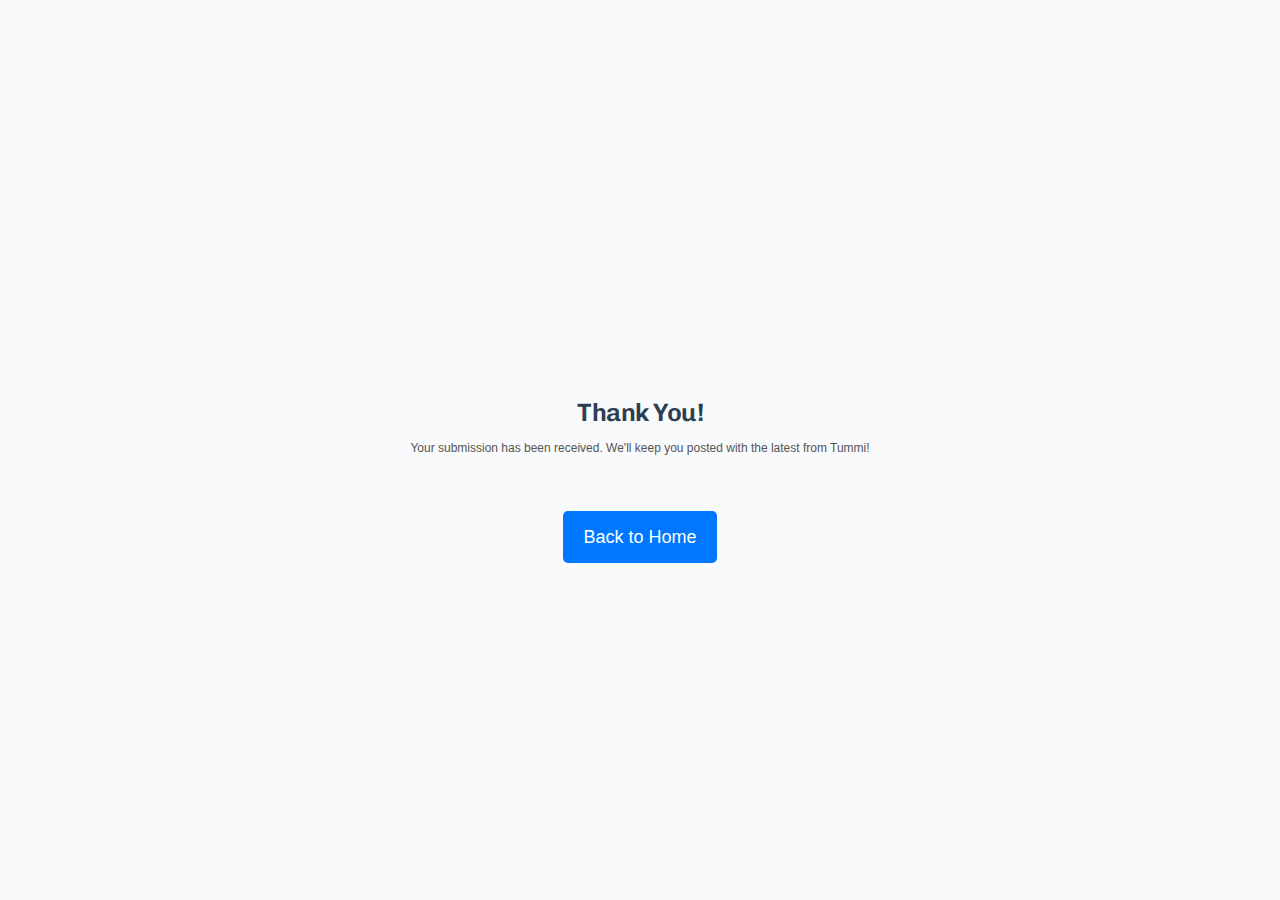
==== thank-you.html @ 7ccf040b "form update" ====
<!DOCTYPE html>
<html lang="en">
<head>
    <meta charset="UTF-8">
    <title>Thank You – Tummi</title>
    <meta name="viewport" content="width=device-width, initial-scale=1.0">
    <link rel="stylesheet" href="css/base.css">
    <link rel="stylesheet" href="css/main.css">
    <style>
        body {
            display: flex;
            justify-content: center;
            align-items: center;
            height: 100vh;
            background-color: #f9fafb;
            font-family: sans-serif;
            text-align: center;
            padding: 20px;
        }
        .thank-you {
            max-width: 500px;
        }
        .thank-you h1 {
            font-size: 2.5rem;
            margin-bottom: 1rem;
            color: #2c3e50;
        }
        .thank-you p {
            font-size: 1.2rem;
            color: #555;
        }
        .thank-you a {
            display: inline-block;
            margin-top: 20px;
            text-decoration: none;
            color: #fff;
            background-color: #0077ff;
            padding: 10px 20px;
            border-radius: 5px;
        }
    </style>
</head>
<body>
    <div class="thank-you">
        <h1>Thank You!</h1>
        <p>Your submission has been received. We'll keep you posted with the latest from Tummi!</p>
        <a href="index.html">Back to Home</a>
    </div>
</body>
</html>
---- css/base.css ----
/* =================================================================== 
 *
 *  Kairos v1.0 Base Stylesheet
 *  11-06-2018
 *  ------------------------------------------------------------------
 *
 *  TOC:
 *  # imports 
 *  # normalize
 *  # basic/base setup styles 
 *    ## Media
 *    ## Typography resets 
 *    ## links 
 *    ## inputs
 *  # grid
 *    ## medium size devices  
 *    ## tablets   
 *    ## mobile devices
 *    ## small mobile devices
 *  # block grids
 *    ## medium size devices
 *    ## tablets
 *    ## mobile devices
 *  # MISC
 *
 * =================================================================== */



/* ===================================================================
 * # imports 
 *
 * ------------------------------------------------------------------- */
@import url("https://fonts.googleapis.com/css?family=Nunito+Sans:300,400,500,600,700|Chivo:300,400,700,700i,900");
@import url("font-awesome/css/fontawesome-all.css");
@import url("micons/micons.css");



/* ===================================================================
 * # normalize
 * normalize.css v5.0.0 | MIT License |
 * github.com/necolas/normalize.css
 *
 * ------------------------------------------------------------------- */
html {
  font-family: sans-serif;
  line-height: 1.15;
  -ms-text-size-adjust: 100%;
  -webkit-text-size-adjust: 100%;
}

body {
  margin: 0;
}

article,
aside,
footer,
header,
nav,
section {
  display: block;
}

h1 {
  font-size: 2em;
  margin: 0.67em 0;
}

figcaption,
figure,
main {
  display: block;
}

figure {
  margin: 1em 40px;
}

hr {
  box-sizing: content-box;
  height: 0;
  overflow: visible;
}

pre {
  font-family: monospace, monospace;
  font-size: 1em;
}

a {
  background-color: transparent;
  -webkit-text-decoration-skip: objects;
}

a:active,
a:hover {
  outline-width: 0;
}

abbr[title] {
  border-bottom: none;
  text-decoration: underline;
  text-decoration: underline dotted;
}

b,
strong {
  font-weight: inherit;
}

b,
strong {
  font-weight: bolder;
}

code,
kbd,
samp {
  font-family: monospace, monospace;
  font-size: 1em;
}

dfn {
  font-style: italic;
}

mark {
  background-color: #ff0;
  color: #000;
}

small {
  font-size: 80%;
}

sub,
sup {
  font-size: 75%;
  line-height: 0;
  position: relative;
  vertical-align: baseline;
}

sub {
  bottom: -0.25em;
}

sup {
  top: -0.5em;
}

audio,
video {
  display: inline-block;
}

audio:not([controls]) {
  display: none;
  height: 0;
}

img {
  border-style: none;
}

svg:not(:root) {
  overflow: hidden;
}

button,
input,
optgroup,
select,
textarea {
  font-family: sans-serif;
  font-size: 100%;
  line-height: 1.15;
  margin: 0;
}

button,
input {
  overflow: visible;
}

button,
select {
  text-transform: none;
}

button,
html [type="button"],
[type="reset"],
[type="submit"] {
  -webkit-appearance: button;
}

button::-moz-focus-inner,
[type="button"]::-moz-focus-inner,
[type="reset"]::-moz-focus-inner,
[type="submit"]::-moz-focus-inner {
  border-style: none;
  padding: 0;
}

button:-moz-focusring,
[type="button"]:-moz-focusring,
[type="reset"]:-moz-focusring,
[type="submit"]:-moz-focusring {
  outline: 1px dotted ButtonText;
}

fieldset {
  border: 1px solid #c0c0c0;
  margin: 0 2px;
  padding: 0.35em 0.625em 0.75em;
}

legend {
  box-sizing: border-box;
  color: inherit;
  display: table;
  max-width: 100%;
  padding: 0;
  white-space: normal;
}

progress {
  display: inline-block;
  vertical-align: baseline;
}

textarea {
  overflow: auto;
}

[type="checkbox"],
[type="radio"] {
  box-sizing: border-box;
  padding: 0;
}

[type="number"]::-webkit-inner-spin-button,
[type="number"]::-webkit-outer-spin-button {
  height: auto;
}

[type="search"] {
  -webkit-appearance: textfield;
  outline-offset: -2px;
}

[type="search"]::-webkit-search-cancel-button,
[type="search"]::-webkit-search-decoration {
  -webkit-appearance: none;
}

::-webkit-file-upload-button {
  -webkit-appearance: button;
  font: inherit;
}

details,
menu {
  display: block;
}

summary {
  display: list-item;
}

canvas {
  display: inline-block;
}

template {
  display: none;
}

[hidden] {
  display: none;
}



/* ===================================================================
 * # basic/base setup styles
 *
 * ------------------------------------------------------------------- */
html {
  font-size: 62.5%;
  box-sizing: border-box;
}

*,
*::before,
*::after {
  box-sizing: inherit;
}

body {
  font-weight: normal;
  line-height: 1;
  word-wrap: break-word;
  text-rendering: optimizeLegibility;
  -webkit-overflow-scrolling: touch;
  -webkit-text-size-adjust: none;
}

body,
input,
button {
  -moz-osx-font-smoothing: grayscale;
  -webkit-font-smoothing: antialiased;
}


/* ------------------------------------------------------------------- 
 * ## Media
 * ------------------------------------------------------------------- */
img,
video {
  max-width: 100%;
  height: auto;
}


/* ------------------------------------------------------------------- 
 * ## Typography resets 
 * ------------------------------------------------------------------- */
div, dl, dt, dd, ul, ol, li, h1, h2, h3, h4, h5, h6, pre, form, p, blockquote, th, td {
  margin: 0;
  padding: 0;
}

h1, h2, h3, h4, h5, h6 {
  -webkit-font-smoothing: auto;
  -webkit-font-smoothing: antialiased;
  -webkit-font-variant-ligatures: common-ligatures;
  -moz-font-variant-ligatures: common-ligatures;
  font-variant-ligatures: common-ligatures;
  text-rendering: optimizeLegibility;
}

em,
i {
  font-style: italic;
  line-height: inherit;
}

strong,
b {
  font-weight: bold;
  line-height: inherit;
}

small {
  font-size: 60%;
  line-height: inherit;
}

ol,
ul {
  list-style: none;
}

li {
  display: block;
}


/* ------------------------------------------------------------------- 
 * ## links
 * ------------------------------------------------------------------- */
a {
  text-decoration: none;
  line-height: inherit;
}

a img {
  border: none;
}


/* ------------------------------------------------------------------- 
 * ## inputs
 * ------------------------------------------------------------------- */
fieldset {
  margin: 0;
  padding: 0;
}

input[type="email"],
input[type="number"],
input[type="search"],
input[type="text"],
input[type="tel"],
input[type="url"],
input[type="password"],
textarea {
  -webkit-appearance: none;
  -moz-appearance: none;
  -ms-appearance: none;
  -o-appearance: none;
  appearance: none;
}



/* ===================================================================
 * # grid
 *
 * ------------------------------------------------------------------- */
.row {
  width: 89%;
  max-width: 1200px;
  margin: 0 auto;
}

.row:after {
  content: "";
  display: table;
  clear: both;
}

.row .row {
  width: auto;
  max-width: none;
  margin-left: -20px;
  margin-right: -20px;
}

/* column blocks
 * -------------------------------------- */
[class*="col-"] {
  float: left;
  padding: 0 20px;
}

[class*="col-"] + [class*="col-"].end {
  float: right;
}

.collapse > [class*="col-"],
[class*="col-"].collapse {
  padding: 0;
}

/* column width classes 
 * -------------------------------------- */
.col-one {
  width: 8.33333%;
}

.col-two,
.col-1-6 {
  width: 16.66667%;
}

.col-three,
.col-1-4 {
  width: 25%;
}

.col-four,
.col-1-3 {
  width: 33.33333%;
}

.col-five {
  width: 41.66667%;
}

.col-six,
.col-1-2 {
  width: 50%;
}

.col-seven {
  width: 58.33333%;
}

.col-eight,
.col-2-3 {
  width: 66.66667%;
}

.col-nine,
.col-3-4 {
  width: 75%;
}

.col-ten,
.col-5-6 {
  width: 83.33333%;
}

.col-eleven {
  width: 91.66667%;
}

.col-twelve,
.col-full {
  width: 100%;
}


/* ------------------------------------------------------------------- 
 * ## medium size devices
 * ------------------------------------------------------------------- */
@media only screen and (max-width:1200px) {
  .row .row {
    margin-left: -16px;
    margin-right: -16px;
  }

  [class*="col-"] {
    padding: 0 16px;
  }

  .md-one {
    width: 8.33333%;
  }

  .md-two,
  .md-1-6 {
    width: 16.66667%;
  }

  .md-three,
  .md-1-4 {
    width: 25%;
  }

  .md-four,
  .md-1-3 {
    width: 33.33333%;
  }

  .md-five {
    width: 41.66667%;
  }

  .md-six,
  .md-1-2 {
    width: 50%;
  }

  .md-seven {
    width: 58.33333%;
  }

  .md-eight,
  .md-2-3 {
    width: 66.66667%;
  }

  .md-nine,
  .md-3-4 {
    width: 75%;
  }

  .md-ten,
  .md-5-6 {
    width: 83.33333%;
  }

  .md-eleven {
    width: 91.66667%;
  }

  .md-twelve,
  .md-full {
    width: 100%;
  }

}


/* ------------------------------------------------------------------- 
 * ## tablets
 * ------------------------------------------------------------------- */
@media only screen and (max-width:800px) {
  .row {
    width: 90%;
  }

  .tab-1-4 {
    width: 25%;
  }

  .tab-1-3 {
    width: 33.33333%;
  }

  .tab-1-2 {
    width: 50%;
  }

  .tab-2-3 {
    width: 66.66667%;
  }

  .tab-3-4 {
    width: 75%;
  }

  .tab-full {
    width: 100%;
  }

  .hide-on-tablet {
    display: none;
  }

}


/* ------------------------------------------------------------------- 
 * ## mobile devices
 * ------------------------------------------------------------------- */
@media only screen and (max-width:600px) {
  .row {
    width: auto;
    padding-left: 25px;
    padding-right: 25px;
  }

  .row .row {
    margin-left: -10px;
    margin-right: -10px;
    padding-left: 0;
    padding-right: 0;
  }

  [class*="col-"] {
    padding: 0 10px;
  }

  .mob-1-4 {
    width: 25%;
  }

  .mob-1-3 {
    width: 33.33333%;
  }

  .mob-1-2 {
    width: 50%;
  }

  .mob-2-3 {
    width: 66.66667%;
  }

  .mob-3-4 {
    width: 75%;
  }

  .mob-full {
    width: 100%;
  }

  .hide-on-mobile {
    display: none;
  }

}


/* ------------------------------------------------------------------- 
 * ## small mobile devices
 * ------------------------------------------------------------------- */

/* stack columns on small mobile devices
 * ------------------------------------------------------------------- */
@media only screen and (max-width:400px) {
  .row .row {
    margin-left: 0;
    margin-right: 0;
  }

  [class*="col-"]:not(.col-block) {
    width: 100% !important;
    float: none !important;
    clear: both !important;
    margin-left: 0;
    margin-right: 0;
    padding: 0;
  }

  [class*="col-"] + [class*="col-"].end {
    float: none;
  }

  .stack .col-block {
    width: 100% !important;
    float: none !important;
    clear: both !important;
    margin-left: 0;
    margin-right: 0;
    padding: 0;
  }

}



/* ===================================================================
 * # block grids
 * ------------------------------------------------------------------- */

/* Equally-sized columns define at row level
 * ------------------------------------------------------------------- */
[class*="block-"]:after {
  content: "";
  display: table;
  clear: both;
}

.block-1-6 .col-block {
  width: 16.66667%;
}

.block-1-5 .col-block {
  width: 20%;
}

.block-1-4 .col-block {
  width: 25%;
}

.block-1-3 .col-block {
  width: 33.33333%;
}

.block-1-2 .col-block {
  width: 50%;
}

/**
 * Clearing for block grid columns. Allow columns with 
 * different heights to align properly.
 */
.block-1-6 .col-block:nth-child(6n+1),
.block-1-5 .col-block:nth-child(5n+1),
.block-1-4 .col-block:nth-child(4n+1),
.block-1-3 .col-block:nth-child(3n+1),
.block-1-2 .col-block:nth-child(2n+1) {
  clear: both;
}


/* ------------------------------------------------------------------- 
 * ## medium size devices
 * ------------------------------------------------------------------- */
@media only screen and (max-width:1200px) {
  .block-m-1-6 .col-block {
    width: 16.66667%;
  }

  .block-m-1-5 .col-block {
    width: 20%;
  }

  .block-m-1-4 .col-block {
    width: 25%;
  }

  .block-m-1-3 .col-block {
    width: 33.33333%;
  }

  .block-m-1-2 .col-block {
    width: 50%;
  }

  .block-m-full .col-block {
    width: 100%;
    clear: both;
  }

  [class*="block-m-"] .col-block:nth-child(n) {
    clear: none;
  }

  .block-m-1-6 .col-block:nth-child(6n+1),
  .block-m-1-5 .col-block:nth-child(5n+1),
  .block-m-1-4 .col-block:nth-child(4n+1),
  .block-m-1-3 .col-block:nth-child(3n+1),
  .block-m-1-2 .col-block:nth-child(2n+1) {
    clear: both;
  }

}


/* ------------------------------------------------------------------- 
 * ## tablets
 * ------------------------------------------------------------------- */
@media only screen and (max-width:800px) {
  .block-tab-1-6 .col-block {
    width: 16.66667%;
  }

  .block-tab-1-5 .col-block {
    width: 20%;
  }

  .block-tab-1-4 .col-block {
    width: 25%;
  }

  .block-tab-1-3 .col-block {
    width: 33.33333%;
  }

  .block-tab-1-2 .col-block {
    width: 50%;
  }

  .block-tab-full .col-block {
    width: 100%;
    clear: both;
  }

  [class*="block-tab-"] .col-block:nth-child(n) {
    clear: none;
  }

  .block-tab-1-6 .col-block:nth-child(6n+1),
  .block-tab-1-5 .col-block:nth-child(5n+1),
  .block-tab-1-4 .col-block:nth-child(4n+1),
  .block-tab-1-3 .col-block:nth-child(3n+1),
  .block-tab-1-2 .col-block:nth-child(2n+1) {
    clear: both;
  }

}


/* ------------------------------------------------------------------- 
 * ## mobile devices
 * ------------------------------------------------------------------- */
@media only screen and (max-width:600px) {
  .block-mob-1-6 .col-block {
    width: 16.66667%;
  }

  .block-mob-1-5 .col-block {
    width: 20%;
  }

  .block-mob-1-4 .col-block {
    width: 25%;
  }

  .block-mob-1-3 .col-block {
    width: 33.33333%;
  }

  .block-mob-1-2 .col-block {
    width: 50%;
  }

  .block-mob-full .col-block {
    width: 100%;
    clear: both;
  }

  [class*="block-mob-"] .col-block:nth-child(n) {
    clear: none;
  }

  .block-mob-1-6 .col-block:nth-child(6n+1),
  .block-mob-1-5 .col-block:nth-child(5n+1),
  .block-mob-1-4 .col-block:nth-child(4n+1),
  .block-mob-1-3 .col-block:nth-child(3n+1),
  .block-mob-1-2 .col-block:nth-child(2n+1) {
    clear: both;
  }

}



/* ===================================================================
 * # MISC
 *
 * ------------------------------------------------------------------- */
.group:after {
  content: "";
  display: table;
  clear: both;
}

/* Misc Helper Styles
 * -------------------------------------- */
.is-hidden {
  display: none;
}

.is-invisible {
  visibility: hidden;
}

.antialiased {
  -webkit-font-smoothing: antialiased;
  -moz-osx-font-smoothing: grayscale;
}

.overflow-hidden {
  overflow: hidden;
}

.remove-bottom {
  margin-bottom: 0;
}

.half-bottom {
  margin-bottom: 1.6rem !important;
}

.add-bottom {
  margin-bottom: 3.2rem !important;
}

.no-border {
  border: none;
}

.full-width {
  width: 100%;
}

.text-center {
  text-align: center;
}

.text-left {
  text-align: left;
}

.text-right {
  text-align: right;
}

.pull-left {
  float: left;
}

.pull-right {
  float: right;
}

.align-center {
  margin-left: auto;
  margin-right: auto;
  text-align: center;
}

/*# sourceMappingURL=base.css.map */
---- css/main.css ----
@charset "UTF-8";

/* =================================================================== 
 *
 *  Kairos v1.0 Main Stylesheet
 *  11-06-2018
 *  ------------------------------------------------------------------
 *
 *  TOC:
 *  # base style overrides
 *    ## links
 *  # typography & general theme styles
 *    ## Lists
 *    ## responsive video container
 *    ## floated image
 *    ## tables
 *    ## Spacing
 *    ## pace.js styles - minimal
 *  # preloader 
 *  # forms 
 *    ## Style Placeholder Text
 *    ## Change Autocomplete styles in Chrome
 *  # buttons
 *  # additional components
 *    ## alert box 
 *    ## additional typo styles
 *    ## skillbars 
 *  # reusable and common theme styles
 *    ## display headings
 *    ## section header
 *    ## slick slider
 *  # header styles
 *    ## header logo
 *    ## navigation 
 *    ## menu trigger
 *  # home
 *    ## home content
 *    ## home button section
 *    ## home social
 *    ## home scroll
 *    ## home animations
 *  # about
 *    ## about-desc slider
 *  # s-about-how
 *    ## video button
 *    ## stats
 *    ## process
 *  # features
 *    ## features list
 *  # testimonials
 *  # pricing
 *    ## pricing plan blocks
 *  # download
 *  # footer
 *    ## subscribe form
 *    ## footer social
 *    ## footer site links
 *    ## copyright
 *    ## go to top
 *
 * =================================================================== */



/* ===================================================================
 * # base style overrides
 *
 * ------------------------------------------------------------------- */
html {
  font-size: 10px;
}

@media only screen and (max-width:400px) {
  html {
    font-size: 9.444444444444444px;
  }

}

html,
body {
  height: 100%;
}

body {
  background: #121619;
  font-family: "Nunito Sans", sans-serif;
  font-size: 1.8rem;
  font-style: normal;
  font-weight: normal;
  line-height: 1.778;
  color: #545454;
  margin: 0;
  padding: 0;
}


/* ------------------------------------------------------------------- 
 * ## links
 * ------------------------------------------------------------------- */
a {
  color: #3475ED;
  -webkit-transition: all 0.3s ease-in-out;
  transition: all 0.3s ease-in-out;
}

a:hover,
a:focus,
a:active {
  color: #000000;
}

a:hover,
a:active {
  outline: 0;
}



/* ===================================================================
 * # typography & general theme styles
 * 
 * ------------------------------------------------------------------- */
h1, h2, h3, h4, h5, h6, .h1, .h2, .h3, .h4, .h5, .h6 {
  font-family: "Chivo", sans-serif;
  font-weight: 600;
  color: #000000;
  text-rendering: optimizeLegibility;
}

h1, .h1, h2, .h2, h3, .h3, h4, .h4 {
  margin-top: 6rem;
  margin-bottom: 1.6rem;
}

@media only screen and (max-width:600px) {
  h1, .h1, h2, .h2, h3, .h3, h4, .h4 {
    margin-top: 5.6rem;
  }
}

h5, .h5, h6, .h6 {
  margin-top: 4.8rem;
  margin-bottom: 1.2rem;
}

@media only screen and (max-width:600px) {
  h5, .h5, h6, .h6 {
    margin-top: 4rem;
    margin-bottom: 0.8rem;
  }
}

h1, .h1 {
  font-size: 3.6rem;
  line-height: 1.222;
  letter-spacing: -.05rem;
}

@media only screen and (max-width:600px) {
  h1, .h1 {
    font-size: 3.3rem;
    letter-spacing: -.07rem;
  }
}

h2, .h2 {
  font-size: 3rem;
  line-height: 1.2;
}

h3, .h3 {
  font-size: 2.4rem;
  line-height: 1.333;
}

h4, .h4 {
  font-size: 2.1rem;
  line-height: 1.333;
}

h5, .h5 {
  font-size: 1.8rem;
  line-height: 1.333;
}

h6, .h6 {
  font-size: 1.6rem;
  line-height: 1.25;
  text-transform: uppercase;
  letter-spacing: .16rem;
}

p img {
  margin: 0;
}

p.lead {
  font-family: "Nunito Sans", sans-serif;
  font-weight: 300;
  font-size: 2.8rem;
  line-height: 1.571;
  margin-bottom: 3.6rem;
  color: #898989;
}

@media only screen and (max-width:1200px) {
  p.lead {
    font-size: 2.6rem;
  }

}

@media only screen and (max-width:800px) {
  p.lead {
    font-size: 2.4rem;
  }

}

em,
i,
strong,
b {
  font-size: inherit;
  line-height: inherit;
}

em,
i {
  font-family: "Nunito Sans", sans-serif;
  font-style: italic;
}

strong,
b {
  font-family: "Nunito Sans", sans-serif;
  font-weight: 700;
}

small {
  font-size: 1.2rem;
  line-height: inherit;
}

blockquote {
  margin: 3.2rem 0;
  padding-left: 4.8rem;
  position: relative;
}

blockquote:before {
  content: "\201C";
  font-size: 10rem;
  line-height: 0px;
  margin: 0;
  color: #c2c2c2;
  color: #3475ED;
  font-family: Arial, Sans-serif;
  position: absolute;
  top: 4.4rem;
  left: -6px;
}

blockquote p {
  font-family: "Nunito Sans", sans-serif;
  font-weight: 400;
  padding: 0;
  font-size: 2.6rem;
  line-height: 1.692;
  color: #000000;
}

blockquote cite {
  display: block;
  font-family: "Nunito Sans", sans-serif;
  font-style: normal;
  font-size: 1.6rem;
  line-height: 1.25;
}

blockquote cite:before {
  content: "\2014 \0020";
}

blockquote cite,
blockquote cite a,
blockquote cite a:visited {
  color: #898989;
  border: none;
}

abbr {
  font-family: "Nunito Sans", sans-serif;
  font-weight: 700;
  font-variant: small-caps;
  text-transform: lowercase;
  letter-spacing: .05rem;
  color: #898989;
}

var,
kbd,
samp,
code,
pre {
  font-family: Consolas, "Andale Mono", Courier, "Courier New", monospace;
}

pre {
  padding: 2.4rem 3.2rem 3.2rem;
  background: #eaeaea;
  overflow-x: auto;
}

code {
  font-size: 1.4rem;
  margin: 0 .2rem;
  padding: .3rem .7rem;
  white-space: nowrap;
  background: #eaeaea;
  border: 1px solid #d6d6d6;
  color: #000000;
  border-radius: 4px;
}

pre > code {
  display: block;
  white-space: pre;
  line-height: 2;
  padding: 0;
  margin: 0;
}

pre.prettyprint > code {
  border: none;
}

del {
  text-decoration: line-through;
}

abbr[title],
dfn[title] {
  border-bottom: 1px dotted;
  cursor: help;
  text-decoration: none;
}

mark {
  background: #00f0bc;
  color: #000000;
}

hr {
  border: solid #eaeaea;
  border-width: 1px 0 0;
  clear: both;
  margin: 2.4rem 0 1.6rem;
  height: 0;
}


/* ------------------------------------------------------------------- 
 * ## Lists
 * ------------------------------------------------------------------- */
ol {
  list-style: decimal;
}

ul {
  list-style: disc;
}

li {
  display: list-item;
}

ol,
ul {
  margin-left: 1.6rem;
}

ul li {
  padding-left: .4rem;
}

ul ul,
ul ol,
ol ol,
ol ul {
  margin: .8rem 0 .8rem 1.6rem;
}

ul.disc li {
  display: list-item;
  list-style: none;
  padding: 0 0 0 .8rem;
  position: relative;
}

ul.disc li::before {
  content: "";
  display: inline-block;
  width: 8px;
  height: 8px;
  border-radius: 50%;
  background: #3475ED;
  position: absolute;
  left: -16px;
  top: 11px;
  vertical-align: middle;
}

dt {
  margin: 0;
  color: #3475ED;
}

dd {
  margin: 0 0 0 2rem;
}


/* ------------------------------------------------------------------- 
 * ## responsive video container
 * ------------------------------------------------------------------- */
.video-container {
  position: relative;
  padding-bottom: 56.25%;
  height: 0;
  overflow: hidden;
}

.video-container iframe,
.video-container object,
.video-container embed,
.video-container video {
  position: absolute;
  top: 0;
  left: 0;
  width: 100%;
  height: 100%;
}


/* ------------------------------------------------------------------- 
 * ## floated image
 * ------------------------------------------------------------------- */
img.pull-right {
  margin: 1.2rem 0 0 2.8rem;
}

img.pull-left {
  margin: 1.2rem 2.8rem 0 0;
}


/* ------------------------------------------------------------------- 
 * ## tables
 * ------------------------------------------------------------------- */
table {
  border-width: 0;
  width: 100%;
  max-width: 100%;
  font-family: "Nunito Sans", sans-serif;
  border-collapse: collapse;
}

th,
td {
  padding: 1.6rem 3.2rem 1.5rem;
  text-align: left;
  border-bottom: 1px solid #eaeaea;
}

th {
  color: #000000;
  font-family: "Nunito Sans", sans-serif;
  font-weight: 700;
}

th:first-child,
td:first-child {
  padding-left: 0;
}

th:last-child,
td:last-child {
  padding-right: 0;
}

.table-responsive {
  overflow-x: auto;
  -webkit-overflow-scrolling: touch;
}


/* ------------------------------------------------------------------- 
 * ## Spacing 
 * ------------------------------------------------------------------- */
fieldset,
button,
.btn {
  margin-bottom: 1.6rem;
}

input,
textarea,
select,
pre,
blockquote,
figure,
table,
p,
ul,
ol,
dl,
form,
.video-container,
.ss-custom-select {
  margin-bottom: 3.2rem;
}


/* ------------------------------------------------------------------- 
 * ## pace.js styles - minimal 
 * ------------------------------------------------------------------- */
.pace {
  -webkit-pointer-events: none;
  pointer-events: none;
  -webkit-user-select: none;
  -moz-user-select: none;
  user-select: none;
}

.pace-inactive {
  display: none;
}

.pace .pace-progress {
  z-index: 900;
  background: #3475ED;
  width: 100%;
  height: 4px;
  position: fixed;
  top: 0;
  right: 100%;
}

.oldie .pace {
  display: none;
}



/* ===================================================================
 * # preloader 
 *
 * ------------------------------------------------------------------- */
#preloader {
  position: fixed;
  top: 0;
  left: 0;
  right: 0;
  bottom: 0;
  background: #121619;
  z-index: 800;
  height: 100vh;
  width: 100%;
  overflow: hidden;
}

.no-js #preloader,
.oldie #preloader {
  display: none;
}

#loader {
  position: absolute;
  left: 50%;
  top: 50%;
  width: 6px;
  height: 6px;
  padding: 0;
  display: inline-block;
  -webkit-transform: translate3d(-50%, -50%, 0);
  -ms-transform: translate3d(-50%, -50%, 0);
  transform: translate3d(-50%, -50%, 0);
}

#loader > div {
  content: "";
  background: #3475ED;
  width: 6px;
  height: 6px;
  position: absolute;
  top: 0;
  left: 0;
  border-radius: 50%;
}

#loader > div:nth-of-type(1) {
  left: 15px;
}

#loader > div:nth-of-type(3) {
  left: -15px;
}

/* dots jump */
.dots-jump > div {
  -webkit-animation: dots-jump 1.2s infinite ease;
  animation: dots-jump 1.2s infinite ease;
  animation-delay: 0.2s;
}

.dots-jump > div:nth-of-type(1) {
  animation-delay: 0.4s;
}

.dots-jump > div:nth-of-type(3) {
  animation-delay: 0s;
}

@-webkit-keyframes dots-jump {
  0% {
    top: 0;
  }

  40% {
    top: -6px;
  }

  80% {
    top: 0;
  }

}

@keyframes dots-jump {
  0% {
    top: 0;
  }

  40% {
    top: -6px;
  }

  80% {
    top: 0;
  }

}

/* dots fade */
.dots-fade > div {
  -webkit-animation: dots-fade 1.6s infinite ease;
  animation: dots-fade 1.6s infinite ease;
  animation-delay: 0.4s;
}

.dots-fade > div:nth-of-type(1) {
  animation-delay: 0.8s;
}

.dots-fade > div:nth-of-type(3) {
  animation-delay: 0s;
}

@-webkit-keyframes dots-fade {
  0% {
    opacity: 1;
  }

  40% {
    opacity: 0.2;
  }

  80% {
    opacity: 1;
  }

}

@keyframes dots-fade {
  0% {
    opacity: 1;
  }

  40% {
    opacity: 0.2;
  }

  80% {
    opacity: 1;
  }

}

/* dots pulse */
.dots-pulse > div {
  -webkit-animation: dots-pulse 1.2s infinite ease;
  animation: dots-pulse 1.2s infinite ease;
  animation-delay: 0.2s;
}

.dots-pulse > div:nth-of-type(1) {
  animation-delay: 0.4s;
}

.dots-pulse > div:nth-of-type(3) {
  animation-delay: 0s;
}

@-webkit-keyframes dots-pulse {
  0% {
    -webkit-transform: scale(1);
    transform: scale(1);
  }

  40% {
    -webkit-transform: scale(1.1);
    transform: scale(1.3);
  }

  80% {
    -webkit-transform: scale(1);
    transform: scale(1);
  }

}

@keyframes dots-pulse {
  0% {
    -webkit-transform: scale(1);
    transform: scale(1);
  }

  40% {
    -webkit-transform: scale(1.1);
    transform: scale(1.3);
  }

  80% {
    -webkit-transform: scale(1);
    transform: scale(1);
  }

}



/* ===================================================================
 * # forms 
 *
 * ------------------------------------------------------------------- */
fieldset {
  border: none;
}

input[type="email"],
input[type="number"],
input[type="search"],
input[type="text"],
input[type="tel"],
input[type="url"],
input[type="password"],
textarea,
select {
  display: block;
  height: 6.4rem;
  padding: 1.5rem 24px 1.5rem;
  border: 0;
  outline: none;
  color: #545454;
  font-family: "Nunito Sans", sans-serif;
  font-size: 1.6rem;
  line-height: 3.2rem;
  max-width: 100%;
  background-color: rgba(0, 0, 0, 0.1);
  border: 1px solid transparent;
  border-radius: 4px;
  -webkit-transition: all 0.3s ease-in-out;
  transition: all 0.3s ease-in-out;
}

.ss-custom-select {
  position: relative;
  padding: 0;
}

.ss-custom-select select {
  -webkit-appearance: none;
  -moz-appearance: none;
  -ms-appearance: none;
  -o-appearance: none;
  appearance: none;
  text-indent: 0.01px;
  text-overflow: '';
  margin: 0;
  line-height: 3rem;
  vertical-align: middle;
}

.ss-custom-select select option {
  padding-left: 2rem;
  padding-right: 2rem;
}

.ss-custom-select select::-ms-expand {
  display: none;
}

.ss-custom-select::after {
  border-bottom: 2px solid rgba(0, 0, 0, 0.5);
  border-right: 2px solid rgba(0, 0, 0, 0.5);
  content: '';
  display: block;
  height: 8px;
  width: 8px;
  margin-top: -7px;
  pointer-events: none;
  position: absolute;
  right: 2.4rem;
  top: 50%;
  -webkit-transform-origin: 66% 66%;
  -ms-transform-origin: 66% 66%;
  transform-origin: 66% 66%;
  -webkit-transform: rotate(45deg);
  -ms-transform: rotate(45deg);
  transform: rotate(45deg);
  -webkit-transition: all 0.15s ease-in-out;
  transition: all 0.15s ease-in-out;
}

/* IE9 and below */
.oldie .ss-custom-select::after {
  display: none;
}

textarea {
  min-height: 25.6rem;
}

input[type="email"]:focus,
input[type="number"]:focus,
input[type="search"]:focus,
input[type="text"]:focus,
input[type="tel"]:focus,
input[type="url"]:focus,
input[type="password"]:focus,
textarea:focus,
select:focus {
  color: #000000;
  box-shadow: 0 0 5px rgba(91, 79, 150, 0.8);
  border: 1px solid #3475ED;
}

label,
legend {
  font-family: "Nunito Sans", sans-serif;
  font-weight: 700;
  font-size: 1.4rem;
  line-height: 2;
  margin-bottom: .8rem;
  color: #000000;
  display: block;
}

input[type="checkbox"],
input[type="radio"] {
  display: inline;
}

label > .label-text {
  display: inline-block;
  margin-left: 1rem;
  font-family: "Nunito Sans", sans-serif;
  line-height: inherit;
}

label > input[type="checkbox"],
label > input[type="radio"] {
  margin: 0;
  position: relative;
  top: .2rem;
}


/* ------------------------------------------------------------------- 
 * ## Style Placeholder Text
 * ------------------------------------------------------------------- */
::-webkit-input-placeholder {

  /* WebKit, Blink, Edge */
  color: #9c9c9c;
}

:-moz-placeholder {

  /* Mozilla Firefox 4 to 18 */
  color: #9c9c9c;
  opacity: 1;
}

::-moz-placeholder {

  /* Mozilla Firefox 19+ */
  color: #9c9c9c;
  opacity: 1;
}

:-ms-input-placeholder {

  /* Internet Explorer 10-11 */
  color: #9c9c9c;
}

::-ms-input-placeholder {

  /* Microsoft Edge */
  color: #9c9c9c;
}

::placeholder {

  /* Most modern browsers support this now. */
  color: #9c9c9c;
}

.placeholder {
  color: #9c9c9c !important;
}


/* ------------------------------------------------------------------- 
 * ## Change Autocomplete styles in Chrome
 * ------------------------------------------------------------------- */
input:-webkit-autofill,
input:-webkit-autofill:hover,
input:-webkit-autofill:focus
input:-webkit-autofill,
textarea:-webkit-autofill,
textarea:-webkit-autofill:hover
textarea:-webkit-autofill:focus,
select:-webkit-autofill,
select:-webkit-autofill:hover,
select:-webkit-autofill:focus {
  -webkit-text-fill-color: #3475ED;
  transition: background-color 5000s ease-in-out 0s;
}



/* ===================================================================
 * # buttons
 *
 * ------------------------------------------------------------------- */
.btn,
button,
input[type="submit"],
input[type="reset"],
input[type="button"] {
  display: inline-block;
  font-family: "Nunito Sans", sans-serif;
  font-weight: 700;
  font-size: 1.4rem;
  text-transform: uppercase;
  letter-spacing: .4rem;
  height: 6rem;
  line-height: 5.6rem;
  padding: 0 3.2rem;
  margin: 0 .4rem 1.6rem 0;
  color: #000000;
  text-decoration: none;
  text-align: center;
  white-space: nowrap;
  cursor: pointer;
  -webkit-transition: all 0.3s ease-in-out;
  transition: all 0.3s ease-in-out;
  border-radius: 4px;
  background-color: #d6d6d6;
  border: 0.2rem solid #d6d6d6;
}

.btn:hover,
button:hover,
input[type="submit"]:hover,
input[type="reset"]:hover,
input[type="button"]:hover,
.btn:focus,
button:focus,
input[type="submit"]:focus,
input[type="reset"]:focus,
input[type="button"]:focus {
  background-color: #c2c2c2;
  border-color: #c2c2c2;
  color: #000000;
  outline: 0;
}

/* button primary
 * ------------------------------------------------- */
.btn.btn--primary,
button.btn--primary,
input[type="submit"].btn--primary,
input[type="reset"].btn--primary,
input[type="button"].btn--primary {
  background: #9F9FFF;
  border-color: #9F9FFF;
  color: #ffffff;
}

.btn.btn--primary:hover,
button.btn--primary:hover,
input[type="submit"].btn--primary:hover,
input[type="reset"].btn--primary:hover,
input[type="button"].btn--primary:hover,
.btn.btn--primary:focus,
button.btn--primary:focus,
input[type="submit"].btn--primary:focus,
input[type="reset"].btn--primary:focus,
input[type="button"].btn--primary:focus {
  background: #514686;
  border-color: #514686;
}

/* button modifiers
 * ------------------------------------------------- */
.btn.full-width,
button.full-width {
  width: 100%;
  margin-right: 0;
}

.btn--medium,
button.btn--medium {
  height: 6.4rem !important;
  line-height: 6rem !important;
}

.btn--large,
button.btn--large {
  height: 6.8rem !important;
  line-height: 6.4rem !important;
}

.btn--stroke,
button.btn--stroke {
  background: transparent !important;
  border: 0.2rem solid #000000;
  color: #000000;
}

.btn--stroke:hover,
button.btn--stroke:hover {
  background: #000000 !important;
  border: 0.2rem solid #000000;
  color: #ffffff;
}

.btn--pill,
button.btn--pill {
  padding-left: 3.2rem !important;
  padding-right: 3.2rem !important;
  border-radius: 1000px !important;
}

button::-moz-focus-inner,
input::-moz-focus-inner {
  border: 0;
  padding: 0;
}



/* =================================================================== 
 * # additional components
 *
 * ------------------------------------------------------------------- */


/* ------------------------------------------------------------------- 
 * ## alert box 
 * ------------------------------------------------------------------- */
.alert-box {
  padding: 2.4rem 4rem 2.4rem 3.2rem;
  position: relative;
  margin-bottom: 3.2rem;
  border-radius: 4px;
  font-family: "Nunito Sans", sans-serif;
  font-weight: 600;
  font-size: 1.5rem;
  line-height: 1.6;
}

.alert-box__close {
  position: absolute;
  right: 1.6rem;
  top: 1.6rem;
  cursor: pointer;
}

.alert-box__close.fa {
  font-size: 12px;
}

.alert-box--error {
  background-color: #ffd1d2;
  color: #dd4043;
}

.alert-box--success {
  background-color: #c8e675;
  color: #637533;
}

.alert-box--info {
  background-color: #d5ebfb;
  color: #5499c9;
}

.alert-box--notice {
  background-color: #fff099;
  color: #c3ab22;
}


/* ------------------------------------------------------------------- 
 * ## additional typo styles 
 * ------------------------------------------------------------------- */

/* drop cap 
 * ----------------------------------------------- */
.drop-cap:first-letter {
  float: left;
  margin: 0;
  padding: 1.6rem .8rem 0 0;
  font-family: "Chivo", sans-serif;
  font-weight: 700;
  font-size: 8.6rem;
  line-height: 6rem;
  text-indent: 0;
  background: transparent;
  color: #121619;
}

/* line definition style 
 * ----------------------------------------------- */
.lining dt,
.lining dd {
  display: inline;
  margin: 0;
}

.lining dt + dt:before,
.lining dd + dt:before {
  content: "\A";
  white-space: pre;
}

.lining dd + dd:before {
  content: ", ";
}

.lining dd + dd:before {
  content: ", ";
}

.lining dd:before {
  content: ": ";
  margin-left: -0.2em;
}

/* dictionary definition style 
 * ----------------------------------------------- */
.dictionary-style dt {
  display: inline;
  counter-reset: definitions;
}

.dictionary-style dt + dt:before {
  content: ", ";
  margin-left: -0.2em;
}

.dictionary-style dd {
  display: block;
  counter-increment: definitions;
}

.dictionary-style dd:before {
  content: counter(definitions, decimal) ". ";
}

/** 
 * Pull Quotes
 * -----------
 * markup:
 *
 * <aside class="pull-quote">
 *    <blockquote>
 *      <p></p>
 *    </blockquote>
 *  </aside>
 *
 * --------------------------------------------------------------------- */
.pull-quote {
  position: relative;
  padding: 2.4rem 3.2rem 2.4rem 0px;
}

.pull-quote:before,
.pull-quote:after {
  height: 1em;
  position: absolute;
  font-size: 10rem;
  font-family: Arial, Sans-serif;
  color: #3475ED;
}

.pull-quote:before {
  content: "\201C";
  top: -2.8rem;
  left: -6px;
}

.pull-quote:after {
  content: '\201D';
  bottom: 3.4rem;
  right: 6px;
}

.pull-quote blockquote {
  margin: 0;
  padding-left: 4.8rem;
  padding-right: 0;
  position: relative;
}

.pull-quote blockquote p {
  font-family: "Nunito Sans", sans-serif;
  font-weight: 400;
  padding: 0;
  font-size: 2.6rem;
  line-height: 1.692;
  color: #000000;
}

.pull-quote blockquote:before {
  content: none;
}

/** 
 * Stats Tab
 * ---------
 * markup:
 *
 * <ul class="stats-tabs">
 *    <li><a href="#">[value]<em>[name]</em></a></li>
 *  </ul>
 *
 * Extend this object into your markup.
 *
 * --------------------------------------------------------------------- */
.stats-tabs {
  padding: 0;
  margin: 3.2rem 0;
}

.stats-tabs li {
  display: inline-block;
  margin: 0 1.6rem 3.2rem 0;
  padding: 0 1.5rem 0 0;
  border-right: 1px solid #eaeaea;
}

.stats-tabs li:last-child {
  margin: 0;
  padding: 0;
  border: none;
}

.stats-tabs li a {
  display: inline-block;
  font-family: "Chivo", sans-serif;
  font-weight: 700;
  font-size: 2.5rem;
  line-height: 1.6;
  border: none;
  color: #000000;
}

.stats-tabs li a:hover {
  color: #3475ED;
}

.stats-tabs li a em {
  display: block;
  margin: .8rem 0 0 0;
  font-family: "Nunito Sans", sans-serif;
  font-size: 1.5rem;
  line-height: 2.4rem;
  font-weight: normal;
  font-style: normal;
  color: #898989;
}


/* ------------------------------------------------------------------- 
 * ## skillbars 
 * ------------------------------------------------------------------- */
.skill-bars {
  list-style: none;
  margin: 6.8rem 0 3.2rem;
}

.skill-bars li {
  height: .4rem;
  background: #d6d6d6;
  width: 100%;
  margin-bottom: 6.8rem;
  padding: 0;
  position: relative;
}

.skill-bars li strong {
  position: absolute;
  left: 0;
  top: -4rem;
  font-family: "Nunito Sans", sans-serif;
  font-weight: 700;
  color: #000000;
  text-transform: uppercase;
  letter-spacing: .2rem;
  font-size: 1.4rem;
  line-height: 2.4rem;
}

.skill-bars li .progress {
  background: #3475ED;
  position: relative;
  height: 100%;
}

.skill-bars li .progress span {
  position: absolute;
  right: 0;
  top: -3.6rem;
  display: block;
  font-family: "Nunito Sans", sans-serif;
  color: #ffffff;
  font-size: 1.1rem;
  line-height: 1;
  background: #000000;
  padding: .8rem .8rem;
  border-radius: 3px;
}

.skill-bars li .progress span::after {
  position: absolute;
  left: 50%;
  bottom: -5px;
  margin-left: -5px;
  border-right: 5px solid transparent;
  border-left: 5px solid transparent;
  border-top: 5px solid #000000;
  content: "";
}

.skill-bars li .percent5 {
  width: 5%;
}

.skill-bars li .percent10 {
  width: 10%;
}

.skill-bars li .percent15 {
  width: 15%;
}

.skill-bars li .percent20 {
  width: 20%;
}

.skill-bars li .percent25 {
  width: 25%;
}

.skill-bars li .percent30 {
  width: 30%;
}

.skill-bars li .percent35 {
  width: 35%;
}

.skill-bars li .percent40 {
  width: 40%;
}

.skill-bars li .percent45 {
  width: 45%;
}

.skill-bars li .percent50 {
  width: 50%;
}

.skill-bars li .percent55 {
  width: 55%;
}

.skill-bars li .percent60 {
  width: 60%;
}

.skill-bars li .percent65 {
  width: 65%;
}

.skill-bars li .percent70 {
  width: 70%;
}

.skill-bars li .percent75 {
  width: 75%;
}

.skill-bars li .percent80 {
  width: 80%;
}

.skill-bars li .percent85 {
  width: 85%;
}

.skill-bars li .percent90 {
  width: 90%;
}

.skill-bars li .percent95 {
  width: 95%;
}

.skill-bars li .percent100 {
  width: 100%;
}



/* ===================================================================
 * # reusable and common theme styles
 *
 * ------------------------------------------------------------------- */
.wide {
  max-width: 1400px;
}

.narrow {
  max-width: 1000px;
}


/* ------------------------------------------------------------------- 
 * ## display headings
 * ------------------------------------------------------------------- */
.display-1 {
  font-family: "Chivo", sans-serif;
  font-weight: 600;
  font-size: 5.5rem;
  line-height: 1.236;
  letter-spacing: -0.03rem;
  margin-top: 0;
  margin-bottom: 2.8rem;
}

.display-2 {
  font-family: "Chivo", sans-serif;
  font-weight: 600;
  font-size: 4.6rem;
  line-height: 1.217;
  margin-top: 0;
  margin-bottom: 3.2rem;
  color: white;
}

.item-title {
  font-weight: 600;
  font-size: 2.8rem;
  line-height: 1.286;
  margin-top: 0;
  margin-bottom: 2rem;
}


/* ------------------------------------------------------------------- 
 * ## section header
 * ------------------------------------------------------------------- */
.section-header {
  max-width: 800px;
}

.section-header.has-bottom-sep {
  padding-bottom: 2.8rem;
  position: relative;
  text-align: center;
}

.section-header.has-bottom-sep:after {
  content: "";
  display: table;
  clear: both;
}

.section-header.has-bottom-sep::before {
  content: "";
  display: inline-block;
  height: 1px;
  width: 320px;
  background-color: #d6d6d6;
  position: absolute;
  bottom: 0;
  left: 50%;
  -webkit-transform: translate3d(-50%, 0, 0);
  -ms-transform: translate3d(-50%, 0, 0);
  transform: translate3d(-50%, 0, 0);
}


/* ------------------------------------------------------------------- 
 * ## slick slider
 * ------------------------------------------------------------------- */
.slick-slider {
  position: relative;
}

.slick-slider .slick-slide {
  outline: none;
}

.slick-slider .slick-dots {
  display: block;
  list-style: none;
  width: 100%;
  padding: 0;
  margin: 0.5rem 0 0 0;
  text-align: center;
  position: absolute;
  top: 100%;
  left: 0;
}

.slick-slider .slick-dots li {
  display: inline-block;
  width: 27px;
  height: 27px;
  margin: 0;
  padding: 9px;
  cursor: pointer;
}

.slick-slider .slick-dots li button {
  display: block;
  width: 10px;
  height: 10px;
  line-height: 10px;
  border-radius: 50%;
  background: white;
  border: none;
  padding: 0;
  margin: 0;
  cursor: pointer;
  font: 0/0 a;
  text-shadow: none;
  color: transparent;
}

.slick-slider .slick-dots li button:hover,
.slick-slider .slick-dots li button:focus {
  outline: none;
}

.slick-slider .slick-dots li.slick-active button,
.slick-slider .slick-dots li:hover button {
  background: #3475ED;
}

.app-container {
  display: flex;
  justify-content: center;
  margin-top: 50px;
}

.app-container img{
  width: 20vw;
  margin: 10px;
}

/* ------------------------------------------------------------------- 
 * responsive:
 * reusable and common theme styles
 * ------------------------------------------------------------------- */
@media only screen and (max-width:1000px) {
  .display-1 {
    font-size: 5.2rem;
  }

  .display-2 {
    font-size: 4.4rem;
  }

  .section-header {
    max-width: 680px;
  }

}

@media only screen and (max-width:800px) {
  .display-1 {
    font-size: 4.4rem;
  }

  .display-2 {
    font-size: 4rem;
  }

  .display-2 br {
    display: none;
  }

  .item-title {
    font-size: 2.4rem;
  }

  .section-header {
    max-width: 580px;
  }

}

@media only screen and (max-width:600px) {
  .section-header.has-bottom-sep::before {
    width: 240px;
  }

}

@media only screen and (max-width:500px) {
  .display-1 {
    font-size: 4.2rem;
  }

  .display-2 {
    font-size: 3.8rem;
  }

}

@media only screen and (max-width:400px) {
  .display-1 {
    font-size: 3.8rem;
  }

  .display-2 {
    font-size: 3.6rem;
  }

  .section-header.has-bottom-sep::before {
    width: 200px;
  }

}

@media only screen and (max-width:350px) {
  .display-1 {
    font-size: 3.6rem;
  }

  .display-2 {
    font-size: 3.4rem;
  }

}



/* ===================================================================
 * # header styles
 *
 * ------------------------------------------------------------------- */
.s-header {
  z-index: 600;
  width: 100%;
  height: 78px;
  background-color: transparent;
  position: absolute;
  top: 24px;
}

.s-header > .row {
  max-width: 1300px;
  height: 78px;
  position: relative;
}

.s-header.sticky {
  background-color: #3475ED;
  -webkit-transition: all 0.3s ease-in-out;
  transition: all 0.3s ease-in-out;
  position: fixed;
  top: 0;
}


/* -------------------------------------------------------------------
 * ## header logo
 * ------------------------------------------------------------------- */
.header-logo {
  z-index: 601;
  display: inline-block;
  margin: 6px 0 0 0;
  padding: 0;
  -webkit-transition: all 0.3s ease-in-out;
  transition: all 0.3s ease-in-out;
  -webkit-transform: translate3d(0, -50%, 0);
  -ms-transform: translate3d(0, -50%, 0);
  transform: translate3d(0, -50%, 0);
  position: absolute;
  left: 0;
  top: 50%;
}

.header-logo a {
  display: inline-block;
  padding: 0;
  outline: 0;
  border: none;
}

.header-logo img {
  width: 130px;
  height: 36px;
}


/* ------------------------------------------------------------------- 
 * ## navigation 
 * ------------------------------------------------------------------- */
.header-nav-wrap {
  font-family: "Nunito Sans", sans-serif;
  font-weight: 600;
  padding-left: 180px;
}

.header-nav-wrap .header-main-nav {
  display: inline-block;
  list-style: none;
  font-weight: 400;
  font-size: 12px;
  text-transform: uppercase;
  letter-spacing: 2px;
  margin: 0;
}

.header-nav-wrap .header-main-nav li {
  display: inline-block;
  padding-left: 0;
  margin-right: 1.6rem;
}

.header-nav-wrap .header-main-nav li a {
  display: block;
  line-height: 78px;
  color: rgba(255, 255, 255, 0.5);
  outline: none;
  position: relative;
}

.header-nav-wrap .header-main-nav li a:hover,
.header-nav-wrap .header-main-nav li a:focus {
  color: #ffffff;
}

.header-nav-wrap .header-main-nav li.current a {
  color: #ffffff;
}

.header-nav-wrap .header-cta {
  -webkit-transform: translate3d(0, -50%, 0);
  -ms-transform: translate3d(0, -50%, 0);
  transform: translate3d(0, -50%, 0);
  position: absolute;
  right: 40px;
  top: 50%;
}

.header-nav-wrap .header-cta__btn {
  font-size: 1.2rem;
  height: 5.2rem;
  line-height: 4.8rem;
  margin: 0;
}

.sticky .header-nav-wrap .header-cta__btn {
  height: 4.8rem;
  line-height: 4.4rem;
}


/* ------------------------------------------------------------------- 
 * ## menu trigger
 * ------------------------------------------------------------------- */
.header-menu-toggle {
  display: none;
  height: 42px;
  width: 42px;
  line-height: 42px;
  font-family: "Nunito Sans", sans-serif;
  font-size: 1.4rem;
  text-transform: uppercase;
  letter-spacing: .2rem;
  color: rgba(255, 255, 255, 0.5);
  -webkit-transition: all 0.3s ease-in-out;
  transition: all 0.3s ease-in-out;
  position: absolute;
  right: 40px;
  top: 18px;
}

.header-menu-toggle:hover,
.header-menu-toggle:focus {
  color: #ffffff;
}

.header-menu-toggle span {
  display: block;
  width: 24px;
  height: 2px;
  margin-top: -1px;
  right: auto;
  bottom: auto;
  background-color: white;
  -webkit-transition: all 0.5s ease-in-out;
  transition: all 0.5s ease-in-out;
  font: 0/0 a;
  text-shadow: none;
  color: transparent;
  position: absolute;
  left: 9px;
  top: 50%;
}

.header-menu-toggle span::before,
.header-menu-toggle span::after {
  content: '';
  width: 100%;
  height: 100%;
  background-color: inherit;
  -webkit-transition: all 0.5s ease-in-out;
  transition: all 0.5s ease-in-out;
  position: absolute;
  left: 0;
}

.header-menu-toggle span::before {
  top: -9px;
}

.header-menu-toggle span::after {
  bottom: -9px;
}

.header-menu-toggle.is-clicked span {
  background-color: rgba(255, 255, 255, 0);
  -webkit-transition: all 0.1s ease-in-out;
  transition: all 0.1s ease-in-out;
}

.header-menu-toggle.is-clicked span::before,
.header-menu-toggle.is-clicked span::after {
  background-color: white;
}

.header-menu-toggle.is-clicked span::before {
  top: 0;
  -webkit-transform: rotate(135deg);
  -ms-transform: rotate(135deg);
  transform: rotate(135deg);
}

.header-menu-toggle.is-clicked span::after {
  bottom: 0;
  -webkit-transform: rotate(225deg);
  -ms-transform: rotate(225deg);
  transform: rotate(225deg);
}


/* ------------------------------------------------------------------- 
 * responsive:
 * header
 * ------------------------------------------------------------------- */
@media only screen and (max-width:1400px) {
  .header-nav-wrap .header-cta {
    right: 20px;
  }

}

@media only screen and (max-width:1200px) {
  .header-nav-wrap .header-cta {
    right: 0;
  }

}

@media only screen and (max-width:1000px) {
  .header-nav-wrap {
    padding-left: 170px;
  }

  .header-nav-wrap .header-main-nav {
    font-size: 11px;
  }

  .header-nav-wrap .header-cta__btn {
    height: 4.8rem;
    line-height: 4.4rem;
    padding: 0 1.6rem;
  }

}

@media only screen and (max-width:900px) {
  .header-nav-wrap {
    text-align: right;
  }

  .header-nav-wrap .header-cta {
    display: none;
  }

}

@media only screen and (max-width:800px) {
  .s-header {
    background-color: #0e1113;
    position: fixed;
    top: 0;
  }

  .s-header > .row {
    width: 100%;
    padding: 0 !important;
  }

  .header-logo {
    margin: 8px 0 0 0;
    left: 44px;
  }

  .header-nav-wrap {
    display: none;
    height: auto;
    width: 100%;
    background-color: #0e1113;
    padding: 64px 44px 72px;
    text-align: left;
    position: absolute;
    top: 78px;
  }

  .header-nav-wrap .header-main-nav {
    display: block;
    font-size: 12px;
    padding-left: 0;
    margin: 0;
    height: auto;
    border-top: 1px solid rgba(255, 255, 255, 0.03);
  }

  .header-nav-wrap .header-main-nav li {
    display: block;
    margin: 0;
    padding: 0;
    border-bottom: 1px solid rgba(255, 255, 255, 0.03);
  }

  .header-nav-wrap .header-main-nav li a {
    padding: 18px 0;
    line-height: 18px;
  }

  .header-nav-wrap .header-cta {
    display: block;
    position: static;
    -webkit-transform: translate3d(0, 0, 0);
    -ms-transform: translate3d(0, 0, 0);
    transform: translate3d(0, 0, 0);
    margin-top: 4.8rem;
  }

  .header-nav-wrap .header-cta__btn {
    display: block;
    font-size: 1.2rem;
    height: 5.2rem !important;
    line-height: 4.8rem !important;
    width: 100%;
    text-align: center;
  }

  .header-menu-toggle {
    display: block;
  }

}

@media only screen and (max-width:400px) {
  .header-logo {
    left: 40px;
  }

  .header-nav-wrap {
    padding: 40px 40px 64px;
  }

  .header-menu-toggle {
    right: 36px;
  }

}


/* -------------------------------------------------------------------
 * make sure the menu is visible on larger screens
 * ------------------------------------------------------------------- */
@media only screen and (min-width:801px) {
  .header-nav-wrap {
    display: block !important;
  }

}



/* ===================================================================
 * # home
 *
 * ------------------------------------------------------------------- */
.s-home {
  display: table;
  width: 100%;
  min-height: 788px;
  background-color: transparent;
  position: relative;
}

.s-home::before {
  display: block;
  content: "";
  position: absolute;
  top: 0;
  left: 0;
  width: 100%;
  height: 100%;
  opacity: .8;
  background-color: #3475ED;
}

.s-home .shadow-overlay {
  position: absolute;
  top: 0;
  left: 0;
  width: 100%;
  height: 100%;
  opacity: .3;
  background: linear-gradient(to bottom, #F3F3FF 0%, #ACC9FE 84%);
}

.no-js .s-home {
  background: #3475ED;
}


/* ------------------------------------------------------------------- 
 * ## home content
 * ------------------------------------------------------------------- */
.home-content {
  z-index: 4;
  display: table-cell;
  vertical-align: bottom;
  padding-top: 24.8rem;
  width: 100%;
  position: relative;
}

.home-content h1 {
  font-family: "Chivo", sans-serif;
  font-weight: 600;
  font-size: 7.2rem;
  line-height: 1.222;
  color: #ffffff;
  margin-top: 0;
  margin-bottom: 0;
  padding-top: 3.2rem;
  position: relative;
}

.home-content h1::before {
  display: block;
  content: "";
  height: 2px;
  width: 8rem;
  background-color: #3475ED;
  position: absolute;
  left: 8px;
  top: 0;
}

.home-content h3 {
  font-family: "Nunito Sans", sans-serif;
  font-weight: 300;
  font-size: 2.4rem;
  line-height: 1.667;
  font-style: normal;
  color: rgba(255, 255, 255, 0.3);
  margin-top: 2rem;
  width: 85%;
}

.home-content__main {
  position: relative;
  padding-bottom: 9.6rem;
  max-width: 1300px;
}

.home-content__left {
  width: calc(100% - (580px + 80px));
}

.home-content__left h3 {
  color:#000000;
}

.home-content__right {
  z-index: 500;
  position: absolute;
  right: 0;
  top: 0;
}

.home-content__right img {
  vertical-align: bottom;
  margin-top: -5.2rem;
  /* height: 45vw; */
  width: 25vw;
}


/* ------------------------------------------------------------------- 
 * ## home button section
 * ------------------------------------------------------------------- */
.home-content__btn-wrap {
  margin-top: 7.2rem;
}

.home-content__btn-wrap .home-content__btn {
  width: 30rem;
  height: 6.4rem !important;
  line-height: 6rem !important;
  margin-right: 0;
}


/* ------------------------------------------------------------------- 
 * ## home social
 * ------------------------------------------------------------------- */
.home-content__social {
  list-style: none;
  margin: 0;
  font-size: 10px;
  line-height: 2.4rem;
  text-transform: uppercase;
  letter-spacing: 4px;
  position: absolute;
  right: calc(40px + (5.6rem/2));
  top: 50%;
  -webkit-transform: rotate(-90deg) translate3d(50%, 0, 0);
  -ms-transform: rotate(-90deg) translate3d(50%, 0, 0);
  transform: rotate(-90deg) translate3d(50%, 0, 0);
  -webkit-transform-origin: right center;
  -ms-transform-origin: right center;
  transform-origin: right center;
}

.home-content__social li {
  display: inline;
  margin-right: 6px;
}

.home-content__social li:last-child {
  margin-right: 0;
}

.home-content__social a {
  color: rgba(255, 255, 255, 0.3);
}

.home-content__social a:hover,
.home-content__social a:hover,
.home-content__social a:active {
  color: #ffffff;
}


/* ------------------------------------------------------------------- 
 * ## home scroll
 * ------------------------------------------------------------------- */
.home-scroll {
  z-index: 4;
  height: 5.6rem;
  position: absolute;
  right: 40px;
  bottom: 4.8rem;
}

.home-scroll__text {
  display: inline-block;
  font-family: "Nunito Sans", sans-serif;
  font-weight: 600;
  font-size: 11px;
  line-height: 5.6rem;
  text-transform: uppercase;
  letter-spacing: .3rem;
  color: #3475ED;
  border-bottom: 1px solid transparent;
  -webkit-transition: all 0.3s ease-in-out;
  transition: all 0.3s ease-in-out;
  position: absolute;
  right: 7.6rem;
}

.home-scroll__icon {
  display: block;
  height: 5.6rem;
  width: 5.6rem;
  background-color: rgba(255, 255, 255, 0.05);
  background-image: url(../images/icons/icon-arrow-down.svg);
  background-position: center center;
  background-repeat: no-repeat;
  background-size: 10px 15px;
  border-radius: 50%;
  -webkit-transition: all 0.3s ease-in-out;
  transition: all 0.3s ease-in-out;
  position: absolute;
  top: 0;
  right: 0;
}

.home-scroll:hover .home-scroll__text {
  border-bottom: 1px solid #ffffff;
}

/* animate .home-content__main
 * ------------------------------------------------------------------- */
html.ss-preload .home-content__main {
  opacity: 0;
}

html.ss-loaded .home-content__main {
  animation-duration: 2s;
  -webkit-animation-name: fadeIn;
  animation-name: fadeIn;
}

html.no-csstransitions .home-content__main {
  opacity: 1;
}


/* ------------------------------------------------------------------- 
 * ## home animations
 * ------------------------------------------------------------------- */

/* fade in */
@-webkit-keyframes fadeIn {
  from {
    opacity: 0;
    visibility: hidden;
    -webkit-transform: translate3d(0, 150%, 0);
    -ms-transform: translate3d(0, 150%, 0);
    transform: translate3d(0, 150%, 0);
  }

  to {
    opacity: 1;
    visibility: visible;
    -webkit-transform: translate3d(0, 0, 0);
    -ms-transform: translate3d(0, 0, 0);
    transform: translate3d(0, 0, 0);
  }

}

@keyframes fadeIn {
  from {
    opacity: 0;
    visibility: hidden;
    -webkit-transform: translate3d(0, 150%, 0);
    -ms-transform: translate3d(0, 150%, 0);
    transform: translate3d(0, 150%, 0);
  }

  to {
    opacity: 1;
    visibility: visible;
    -webkit-transform: translate3d(0, 0, 0);
    -ms-transform: translate3d(0, 0, 0);
    transform: translate3d(0, 0, 0);
  }

}

/* fade out */
@-webkit-keyframes fadeOut {
  from {
    opacity: 1;
    visibility: visible;
  }

  to {
    opacity: 0;
    visibility: hidden;
    -webkit-transform: translate3d(0, -150%, 0);
    -ms-transform: translate3d(0, -150%, 0);
    transform: translate3d(0, -150%, 0);
  }

}

@keyframes fadeOut {
  from {
    opacity: 1;
    visibility: visible;
  }

  to {
    opacity: 0;
    visibility: hidden;
    -webkit-transform: translate3d(0, -150%, 0);
    -ms-transform: translate3d(0, -150%, 0);
    transform: translate3d(0, -150%, 0);
  }

}

/* ------------------------------------------------------------------- 
 * responsive:
 * home
 * ------------------------------------------------------------------- */
@media only screen and (max-width:1700px) {
  .home-content h1 {
    font-size: 6.8rem;
  }

  .home-content h3 {
    width: 100%;
  }

  .home-content__main {
    max-width: 1200px;
  }

}

@media only screen and (max-width:1600px) {
  .home-scroll__text {
    display: none;
  }

}

@media only screen and (max-width:1500px) {
  .home-content {
    padding-top: 23.2rem;
  }

  .home-content h1 {
    font-size: 6.2rem;
  }

  .home-content h3 {
    font-size: 2.2rem;
  }

  .home-content__main {
    max-width: 1140px;
  }

  .home-content__left {
    width: calc(100% - (570px + 60px));
  }
 

}

@media only screen and (max-width:1400px) {
  .home-content h1 {
    font-size: 6rem;
  }

  .home-content h3 {
    font-size: 2.1rem;
    width: 90%;
  }

  .home-content__left {
    width: calc(100% - (550px + 80px));
  }



}

@media only screen and (max-width:1300px) {
  .home-content {
    padding-top: 20rem;
  }

  .home-content h1 {
    font-size: 5.6rem;
  }

  .home-content h3 {
    font-size: 1.9rem;
  }

  .home-content__left {
    width: calc(100% - (530px + 90px));
  }


}

@media only screen and (max-width:1200px) {
  .s-home {
    display: block;
    overflow: hidden;
    min-height: 740px;
  }

  .home-content {
    display: block;
  }

  .home-content br {
    display: none;
  }

  .home-content h1 {
    font-size: 7.2rem;
    padding-top: 0;
  }

  .home-content h1::before {
    display: none;
  }

  .home-content h3 {
    font-size: 2.4rem;
    width: 100%;
  }

  .home-content__main {
    max-width: 600px;
    padding-bottom: 44rem;
    text-align: center;
  }

  .home-content__left {
    width: 100%;
  }

  .home-content__right {
    top: 90%;
    right: auto;
    left: 50%;
    bottom: 0;
    -webkit-transform: translate3d(-50%, 0, 0);
    -ms-transform: translate3d(-50%, 0, 0);
    transform: translate3d(-50%, 0, 0);
    margin-top: -40rem;
  }

  .home-content__right img {
    margin-top: 30px;
  }

}

@media only screen and (max-width:900px) {
  .home-content {
    padding-top: 16.8rem;
  }

  .home-content h1 {
    font-size: 6.2rem;
  }

  .home-content h3 {
    font-size: 2.2rem;
  }

  .home-content__main {
    max-width: 500px;
  }

  .home-content__social {
    right: calc(30px + (5.6rem/2));
  }

  .home-scroll {
    right: 3rem;
  }

}

@media only screen and (max-width:800px) {
  .home-content h1 {
    font-size: 6rem;
  }

  .home-content h3 {
    font-size: 2.1rem;
  }

  .home-content {
    height: 150vh;
  }

  .home-content__right img {
    margin-top: 30vh;
  }

  .app-container {
    flex-direction: column;
    justify-content: center;
    align-items: center;
  }

  .app-container img {
    width: 80vw;
  }

  .plans, .container {
    flex-direction: column;
    align-items: center;
  }
  .container .circle-card {
    width: 50vw;
    height: 50vw;
  }

  /* .home-content__right {
    width: 50vw;
  }

  .home-content__right img {
    height: 50vh;
  } */

}

@media only screen and (max-width:700px) {
  .home-content h1 {
    font-size: 5.6rem;
  }

  .home-content h3 {
    font-size: 2rem;
  }

  .home-content__social,
  .home-scroll {
    display: none;
  }

}

@media only screen and (max-width:600px) {
  .home-content h1 {
    font-size: 5.2rem;
  }

  .home-content h3 {
    font-size: 1.8rem;
  }

  .home-content__main {
    padding-bottom: 40rem;
    padding-left: 35px;
    padding-right: 35px;
  }

  .home-content__right {
    width: 400px;
    margin-top: -36rem;
  }

  .home-content__btn-wrap {
    margin-top: 4rem;
  }

}

@media only screen and (max-width:500px) {
  .home-content {
    padding-top: 16rem;
  }

  .home-content h1 {
    font-size: 4.4rem;
  }

  .home-content__main {
    padding-bottom: 32rem;
  }

  .home-content__right {
    width: 360px;
    margin-top: -28rem;
  }

}

@media only screen and (max-width:400px) {
  .home-content {
    padding-top: 15.2rem;
  }

  .home-content h1 {
    font-size: 4.2rem;
  }

  .home-content__main {
    padding-bottom: 28rem;
    padding-left: 25px;
    padding-right: 25px;
  }

  .home-content__right {
    width: 300px;
    margin-top: -24rem;
  }

  .home-content__btn-wrap .home-content__btn {
    width: 100%;
  }

}

@media only screen and (max-width:350px) {
  .home-content__right {
    width: 280px;
  }

}



/* ===================================================================
 * # about
 *
 * ------------------------------------------------------------------- */
.s-about {
  padding-top: 23.2rem;
  padding-bottom: calc((62.4rem/2) + 6.4rem);
  background: linear-gradient(to bottom, #F3F3FF 0%, #ACC9FE 84%);
  color: rgba(255, 255, 255, 0.8);
  overflow: hidden;
  position: relative;
}

.s-about .section-header.has-bottom-sep::before {
  background-color: rgba(255, 255, 255, 0.1);
}

.s-about .display-1,
.s-about h3 {
  color: #3475ED;
}

.s-about p {
  color: #555555;
}

.s-about p.lead {
  color: #000000;
}


/* ------------------------------------------------------------------- 
 * ## about-desc slider
 * ------------------------------------------------------------------- */
.about-desc {
  margin-top: 6rem;
}

.about-desc__slider .slick-dots {
  margin: .8rem 0 0 0;
}

.about-desc__slider .slick-dots li button {
  background: #433a6e;
}

.about-desc__slider .slick-dots li.slick-active button,
.about-desc__slider .slick-dots li:hover button {
  background: #ffffff;
}

.about-desc__slide {
  padding: 0 24px;
}

/* .item-plan__bottom-part {
  display: flex;
  flex-direction: column;
  justify-content: center;
  align-items: center;
} */
.container {
  display: flex;
  justify-content: center;
  gap: 10vw;
  flex-wrap: wrap;
}

.circle-card {
  width: 20vw;
  height: 27vw;
  border-radius: 10%;
  overflow: hidden;
  display: flex;
  justify-content: center;
  align-items: center;
  box-shadow: 0 8px 16px rgba(0, 0, 0, 0.15);
  background-color: #000; /* fallback if image is transparent */
}

.circle-card img {
  width: 100%;
  height: 100%;
  object-fit: cover;
}

/* ------------------------------------------------------------------- 
 * responsive:
 * about
 * ------------------------------------------------------------------- */
@media only screen and (max-width:1400px) {
  .s-about {
    padding-bottom: calc((10.4rem/2));
  }

}

@media only screen and (max-width:1200px) {
  .s-about {
    padding-top: 18.4rem;
  }

}

@media only screen and (max-width:1000px) {
  .s-about {
    padding-top: 17.2rem;
  }

  .about-desc__slide {
    padding: 0 20px;
  }

}

@media only screen and (max-width:800px) {
  .s-about {
    padding-top: 16rem;
  }

}

@media only screen and (max-width:700px) {
  .about-desc {
    max-width: 550px;
  }

  .about-desc__slide {
    padding: 0 10px;
    text-align: center;
  }

}

@media only screen and (max-width:600px) {
  .s-about {
    padding-top: 14.8rem;
    padding-bottom: calc((60rem/2) + 9.6rem);
  }

  .about-desc {
    max-width: 500px;
  }

  .about-desc__slide {
    padding: 0;
  }

}

@media only screen and (max-width:500px) {
  .s-about {
    padding-bottom: calc((52rem/2) + 9.6rem);
  }

}

@media only screen and (max-width:400px) {
  .s-about {
    padding-top: 14rem;
    padding-bottom: calc((48rem/2) + 9.6rem);
  }

}



/* ===================================================================
 * # s-about-how
 *
 * ------------------------------------------------------------------- */
.s-about-how {
  background-color: #ffffff;
  padding-bottom: 16rem;
}

.video-bg {
  z-index: 1;
  overflow: hidden;
  height: 62.4rem;
  margin-top: calc((62.4rem/2) * -1);
  background-image: url(../images/video-bg-2400.jpg);
  background-repeat: no-repeat;
  background-position: center top;
  background-size: cover;
  position: relative;
}

.video-bg .shadow-overlay {
  position: absolute;
  top: 0;
  left: 0;
  width: 100%;
  height: 100%;
  opacity: .85;
  background: linear-gradient(180deg, rgba(0, 0, 0, 0) 0%, black 100%);
}


/* ------------------------------------------------------------------- 
 * ## video button
 * ------------------------------------------------------------------- */
.btn-video {
  display: inline-block;
  text-align: center;
  outline: none;
  position: absolute;
  top: 14%;
  left: 10%;
}

.video-icon {
  display: inline-block;
  height: 112px;
  width: 112px;
  border-radius: 50%;
  background-color: #ffffff;
  background-image: url(../images/icons/icon-play-black.svg);
  background-repeat: no-repeat;
  background-position: 55% center;
  background-size: 24px 27px;
  -webkit-transition: all 0.5s ease-in-out;
  transition: all 0.5s ease-in-out;
}

.btn-video:hover .video-icon {
  background-color: #3475ED;
  background-image: url(../images/icons/icon-play.svg);
}


/* ------------------------------------------------------------------- 
 * ## stats
 * ------------------------------------------------------------------- */
.stats {
  width: 100%;
  padding: 0 11%;
  color: #ffffff;
  position: absolute;
  bottom: 8rem;
  left: 0;
}

.item-stats {
  float: left;
  width: 50%;
  font-family: "Chivo", sans-serif;
  font-weight: 400;
  font-size: 2.8rem;
}

.item-stats span {
  display: inline-block;
  line-height: 8rem;
  vertical-align: middle;
}

.item-stats__num {
  font-weight: 700;
  font-size: 6.8rem;
  margin-right: 2rem;
}


/* ------------------------------------------------------------------- 
 * ## process
 * ------------------------------------------------------------------- */
.process-wrap {
  margin-top: 12rem;
}

.process-wrap h2 {
  margin-bottom: 4rem;
  padding: 0 10px;
}

.process {
  position: relative;
  left: 27px;
  width: 100%;
  max-width: 1080px;
  margin-top: 8rem;
  margin-left: auto;
  margin-right: auto;
  clear: both;
  counter-reset: ctr;
}

.process:after {
  content: "";
  display: table;
  clear: both;
}

.process::before,
.process::after {
  content: "";
  display: block;
  width: 1px;
  height: 100%;
  background-color: #eaeaea;
  position: absolute;
  top: 0;
}

.process::before {
  left: 0;
}

.process::after {
  left: 50%;
}

.process .process__steps {
  width: 100%;
}

.process .step {
  padding: 0 40px 1.5rem 60px;
  position: relative;
  min-height: 240px;
}

.process .step h3 {
  margin-bottom: 2.4rem;
}

.process .step::before {
  display: block;
  font-family: "Chivo", sans-serif;
  font-size: 2rem;
  font-weight: 700;
  content: counter(ctr);
  counter-increment: ctr;
  color: #ffffff;
  height: 54px;
  width: 54px;
  line-height: 54px;
  text-align: center;
  border-radius: 50%;
  background-color: #3475ED;
  box-shadow: 0 0 0 15px #ffffff;
  z-index: 500;
  position: absolute;
  top: -12px;
  left: -27px;
}

.process-wrap h2 {
  padding-top: 20px;
}


/* ------------------------------------------------------------------- 
 * responsive:
 * about-how
 * ------------------------------------------------------------------- */
@media only screen and (max-width:1400px) {
  .process {
    max-width: 1000px;
  }

}

@media only screen and (max-width:1200px) {
  .btn-video {
    left: 9%;
  }

  .stats {
    padding: 0 10%;
  }

  .item-stats {
    font-size: 2.6rem;
  }

  .item-stats span {
    line-height: 7.2rem;
  }

  .item-stats__num {
    font-size: 6.6rem;
  }

  .process {
    max-width: 900px;
  }

}

@media only screen and (max-width:1100px) {
  .process {
    max-width: 800px;
  }

}

@media only screen and (max-width:1000px) {
  .item-stats {
    font-size: 2.2rem;
  }

  .item-stats span {
    line-height: 6rem;
  }

  .item-stats__num {
    font-size: 6rem;
  }

}

@media only screen and (max-width:900px) {
  .stats {
    bottom: 5.6rem;
  }

  .item-stats {
    float: none;
    width: auto;
    font-size: 1.8rem;
    margin-bottom: 1.6rem;
  }

  .item-stats span {
    display: block;
    line-height: 1;
  }

  .item-stats__num {
    font-size: 5.4rem;
  }

  .item-stats__title {
    color: rgba(255, 255, 255, 0.5);
  }

  .process {
    max-width: 600px;
  }

  .process::after {
    display: none;
  }

  .process .step {
    width: 100% !important;
    float: none !important;
    clear: both !important;
    margin-left: 0;
    margin-right: 0;
    padding-right: 16px;
    min-height: auto;
    padding: 0 30px .9rem 50px;
  }

}

@media only screen and (max-width:800px) {
  .process {
    left: 0;
  }

  .process::before {
    left: 30px;
  }

  .process .step {
    padding: 0 10px 0 80px;
  }

  .process .step::before {
    font-size: 1.6rem;
    height: 44px;
    width: 44px;
    line-height: 44px;
    top: -8px;
    left: 8px;
  }

}

@media only screen and (max-width:600px) {
  .s-about-how {
    padding-bottom: 14.4rem;
  }

  .video-bg {
    height: 60rem;
    margin-top: calc((60rem/2) * -1);
  }

  .video-icon {
    height: 96px;
    width: 96px;
    background-size: 20px 22px;
  }

}

@media only screen and (max-width:500px) {
  .video-bg {
    height: 52rem;
    margin-top: calc((52rem/2) * -1);
  }

  .btn-video {
    top: 4.8rem;
  }

  .item-stats__num {
    font-size: 5rem;
  }

}

@media only screen and (max-width:400px) {
  .s-about-how {
    padding-bottom: 12rem;
  }

  .video-bg {
    height: 48rem;
    margin-top: calc((48rem/2) * -1);
  }

  .video-icon {
    height: 80px;
    width: 80px;
  }

  .process {
    text-align: center;
  }

  .process::before {
    display: none;
  }

  .process .step {
    padding: 60px 0 0 0;
  }

  .process .step::before {
    top: 0;
    left: 50%;
    -webkit-transform: translate3d(-50%, 0, 0);
    -ms-transform: translate3d(-50%, 0, 0);
    transform: translate3d(-50%, 0, 0);
  }

}



/* ===================================================================
 * # features
 *
 * ------------------------------------------------------------------- */
.s-features {
  padding-top: 19.2rem;
  padding-bottom: 20rem;
  background-color: #eaeaea;
  overflow: hidden;
  position: relative;
}


/* ------------------------------------------------------------------- 
 * ## features list
 * ------------------------------------------------------------------- */
.features {
  margin-top: 7.2rem;
}

.item-feature {
  margin-bottom: .8rem;
}

.item-feature__icon {
  color: #3475ED;
  font-size: 4.8rem;
}

.item-feature__icon i {
  padding: 10px;
}

.testimonials__slide p {
  color: white;
}


/* ------------------------------------------------------------------- 
 * responsive:
 * features
 * ------------------------------------------------------------------- */
@media only screen and (max-width:1200px) {
  .s-features {
    padding-top: 18.4rem;
  }

  .features {
    max-width: 900px;
  }

  .features .item-feature:nth-child(2n+1) {
    padding-right: 30px;
  }

  .features .item-feature:nth-child(2n+2) {
    padding-left: 30px;
  }

}

@media only screen and (max-width:1000px) {
  .s-features {
    padding-top: 17.2rem;
    padding-bottom: 17.2rem;
  }

  .features .item-feature:nth-child(2n+1) {
    padding-right: 20px;
  }

  .features .item-feature:nth-child(2n+2) {
    padding-left: 20px;
  }

}

@media only screen and (max-width:800px) {
  .s-features {
    padding-top: 16rem;
    padding-bottom: 16rem;
  }

  .features {
    margin-top: 4.4rem;
  }

  .features .item-feature:nth-child(n) {
    padding-right: 15px;
    padding-left: 15px;
  }

}

@media only screen and (max-width:700px) {
  .features {
    max-width: 500px;
    text-align: center;
  }

  .features .item-feature {
    width: 100%;
    clear: both;
  }

}

@media only screen and (max-width:600px) {
  .s-features {
    padding-top: 14.8rem;
    padding-bottom: 14.8rem;
  }

  .features .item-feature:nth-child(n) {
    padding-right: 10px;
    padding-left: 10px;
  }

}

@media only screen and (max-width:400px) {
  .s-features {
    padding-top: 14rem;
    padding-bottom: 14rem;
  }

  .features .item-feature:nth-child(n) {
    padding-right: 0;
    padding-left: 0;
    margin-bottom: 0;
  }

}



/* ===================================================================
 * # testimonials
 *
 * ------------------------------------------------------------------- */
.testimonials-wrap {
  margin-top: 9.6rem;
}

.testimonials-header {
  text-align: center;
  padding-top: 6.4rem;
  position: relative;
}

.testimonials-header::before {
  content: "";
  display: inline-block;
  height: 1px;
  width: 60%;
  background-color: #d6d6d6;
  position: absolute;
  top: 0;
  left: 50%;
  -webkit-transform: translate3d(-50%, 0, 0);
  -ms-transform: translate3d(-50%, 0, 0);
  transform: translate3d(-50%, 0, 0);
}

.testimonials {
  font-family: "Nunito Sans", sans-serif;
  font-weight: normal;
  font-size: 1.7rem;
  line-height: 1.882;
  margin-top: 4rem;
  padding-bottom: 7.2rem;
  position: relative;
}

.testimonials__slide {
  position: relative;
  padding-left: 9.6rem;
  padding-right: 3rem;
  display: flex;
}

.testimonials__avatar {
  width: 7.2rem;
  height: 7.2rem;
  border-radius: 100%;
  outline: none;
  position: absolute;
  top: 0;
  left: 0;
}

.testimonials__author {
  display: inline-block;
  position: relative;
  margin-bottom: 1.6rem;
  line-height: 2.4rem;
}

.testimonials__name,
.testimonials__link {
  display: inline-block;
}

.testimonials__name {
  font-weight: 700;
  color: #000000;
  margin-right: 4px;
}

.testimonials__link {
  font-size: 1.6rem;
  color: rgba(0, 0, 0, 0.4);
}


/* ------------------------------------------------------------------- 
 * responsive:
 * testimonials
 * ------------------------------------------------------------------- */
@media only screen and (max-width:1000px) {
  .testimonials {
    max-width: 700px;
    text-align: center;
  }

  .testimonials__slide {
    padding-left: 3rem;
  }

  .testimonials__avatar {
    position: static;
    margin: 0 auto 1.2rem;
  }

}

@media only screen and (max-width:700px) {
  .testimonials {
    max-width: 500px;
  }

}

@media only screen and (max-width:400px) {
  .testimonials {
    margin-top: 3.2rem;
  }

  .testimonials-header {
    padding-top: 6.4rem !important;
  }

  .testimonials__slide {
    padding-right: 0;
    padding-left: 0;
  }

}



/* ===================================================================
 * # pricing
 *
 * ------------------------------------------------------------------- */
.s-pricing {
  padding-top: 19.2rem;
  padding-bottom: 16rem;
  background-color: #ffffff;
  position: relative;
}


/* ------------------------------------------------------------------- 
 * ## pricing plan blocks
 * ------------------------------------------------------------------- */
.plans {
  margin-top: 6.4rem;
  max-width: 90vw;
  display: flex;
  justify-content: space-around;
}

.item-plan {
  padding: 0 30px;
}

.item-plan__block {
  background: #ffffff;
  border-radius: 4px;
  /* padding: 5.6rem 4.2rem 5.4rem; */
  margin-bottom: 4rem;
}

.item-plan__title {
  font-weight: 700;
  font-size: 2.1rem;
  line-height: 1.333;
  color: #000000;
  margin: 0 0 1.6rem 0;
}

.item-plan__price,
.item-plan__per {
  display: inline-block;
  margin-bottom: 0;
}

.item-plan__price {
  font-family: "Chivo", sans-serif;
  font-size: 5.4rem;
  line-height: 1.081;
  font-weight: 600;
  color: #000000;
}

.item-plan__per {
  font-size: 1.6rem;
  line-height: 1;
  color: rgba(0, 0, 0, 0.4);
  margin: 0 4px;
}

.item-plan__bottom-part {
  /* margin-top: 4.4rem; */
}

.item-plan__top-part {
  height: 25vh;
}

.item-plan__features {
  font-size: 1.7rem;
  line-height: 1.882;
  margin-left: 0;
}

.item-plan__features li {
  display: list-item;
  list-style: none;
  padding: .2rem 0 .2rem .8rem;
  position: relative;
}

.item-plan__features li::before {
  content: "\f00c";
  font-family: 'Font Awesome 5 Free';
  font-size: 1.2rem;
  font-weight: 900;
  display: inline-block;
  color: #3475ED;
  margin-right: 18px;
}

.item-plan--popular {
  color: white;
}

.item-plan--popular .item-plan__features li::before {
  color: #ffffff;
}

.item-plan--popular .item-plan__block {
  background-color: #3475ED;
  border: none;
}

.item-plan--popular .item-plan__title,
.item-plan--popular .item-plan__price {
  color: #ffffff;
}

.item-plan--popular .item-plan__per {
  color: rgba(255, 255, 255, 0.7);
}

.item-plan--popular .btn {
  background-color: #ffffff;
  border: 0.2rem solid #ffffff;
  color: #000000;
}

.item-plan--popular .btn:hover,
.item-plan--popular .btn:focus {
  background-color: #433a6e;
  border: 0.2rem solid #433a6e;
  color: #ffffff;
}


/* ------------------------------------------------------------------- 
 * responsive:
 * pricing
 * ------------------------------------------------------------------- */
@media only screen and (max-width:1200px) {
  .s-pricing {
    padding-top: 18.4rem;
  }


}

@media only screen and (max-width:1000px) {
  .s-pricing {
    padding-top: 17.2rem;
    padding-bottom: 17.2rem;
  }

}

@media only screen and (max-width:800px) {
  .s-pricing {
    padding-top: 16rem;
    padding-bottom: 14.8rem;
  }

}

@media only screen and (max-width:600px) {
  .s-pricing {
    padding-top: 14.8rem;
    padding-bottom: 12rem;
  }

}

@media only screen and (max-width:450px) {
  .item-plan {
    padding: 0 20px;
  }

}

@media only screen and (max-width:350px) {
  .item-plan__price {
    font-size: 5.6rem;
  }

  .item-plan__block {
    padding: 5.4rem 3.2rem 4.8rem;
  }

}



/* ===================================================================
 * # download
 *
 * ------------------------------------------------------------------- */
.s-download {
  padding-top: 18.4rem;
  background-color: #3475ED;
  color: rgba(255, 255, 255, 0.8);
  overflow: hidden;
  position: relative;
}

.s-download .display-1,
.s-download h3 {
  color: #ffffff;
}

.s-download p.lead {
  color: rgba(255, 255, 255, 0.6);
}

.s-download .download-badges {
  list-style: none;
  margin: 1.2rem 0 0 -6px;
}

.s-download .download-badges li {
  display: inline-block;
  margin: 0 6px;
  padding-left: 0;
}

.s-download .download-badges li a {
  display: block;
  width: 232px;
  height: 72px;
  font: 0/0 a;
  text-shadow: none;
  color: transparent;
  background-repeat: no-repeat;
  background-position: center;
  background-size: 232px 72px;
}

.s-download .download-badges li a.badge-appstore {
  background-image: url("../images/appstore.png");
}

.s-download .download-badges li a.badge-googleplay {
  background-image: url("../images/google-play.png");
}

.s-download .download-bottom-image {
  margin-top: 11.2rem;
}

.s-download .download-bottom-image img {
  vertical-align: bottom;
}


/* ------------------------------------------------------------------- 
 * responsive:
 * download
 * ------------------------------------------------------------------- */
@media only screen and (max-width:1200px) {
  .s-download .download-content__badges {
    margin: 0;
  }

  .s-download .download-content__image {
    position: static;
    margin: 0 auto;
    max-width: 480px;
    width: auto;
    height: 24rem;
  }

}

@media only screen and (max-width:1000px) {
  .s-download {
    padding-top: 17.2rem;
  }

}

@media only screen and (max-width:800px) {
  .s-download {
    padding-top: 16rem;
  }

  .s-download .download-content__badges li a {
    width: 206px;
    height: 64px;
    background-size: 206px 64px;
  }

}

@media only screen and (max-width:600px) {
  .s-download {
    padding-top: 14.8rem;
  }

  .s-download .download-bottom-image {
    margin-top: 9.6rem;
  }

}



/* ===================================================================
 * # footer
 *
 * ------------------------------------------------------------------- */
.s-footer {
  padding-top: 18.4rem;
  padding-bottom: 4.8rem;
  color: rgba(255, 255, 255, 0.4);
  position: relative;
}

.s-footer a {
  color: #ffffff;
}

.s-footer a:hover,
.s-footer a:focus,
.s-footer a:active {
  color: #3475ED;
}

.s-footer .display-1 {
  color: #3475ED;
}

.s-footer h4 {
  margin-top: 0;
  margin-bottom: 1.6rem;
  color: #ffffff;
}

.s-footer p.lead {
  color: rgba(255, 255, 255, 0.3);
}

.s-footer .footer__mail-link {
  font-weight: 800;
  color: #3475ED;
}

.s-footer .footer__mail-link:hover,
.s-footer .footer__mail-link:focus,
.s-footer .footer__mail-link:active {
  color: #ffffff;
}

.footer__bottom {
  margin-top: 1.6rem;
  padding-top: 3.9rem;
  border-top: 1px solid rgba(255, 255, 255, 0.03);
}


/* -------------------------------------------------------------------
 * ## subscribe form
 * ------------------------------------------------------------------- */
.footer__subscribe .subscribe-form {
  margin: 4rem 0 0 0;
  padding: 0;
  position: relative;
}

.footer__subscribe #mc-form {
  width: 100%;
}

.footer__subscribe #mc-form input[type="email"] {
  width: 100%;
  height: 6.8rem;
  font-size: 1.8rem;
  line-height: 3.2rem;
  padding: 1.8rem 140px 1.8rem 64px;
  background: url(../images/icons/icon-mail.svg) 24px center no-repeat, rgba(255, 255, 255, 0.03);
  background-size: 24px 16px, auto;
  color: white;
  margin-bottom: 2rem;
  border: none;
  border-radius: 4px;
}

.footer__subscribe #mc-form input[type="email"]:hover,
.footer__subscribe #mc-form input[type="email"]:focus {
  box-shadow: none;
}

.footer__subscribe #mc-form input[type="email"]::-webkit-input-placeholder {

  /* WebKit, Blink, Edge */
  color: rgba(255, 255, 255, 0.3);
}

.footer__subscribe #mc-form input[type="email"]:-moz-placeholder {

  /* Mozilla Firefox 4 to 18 */
  color: rgba(255, 255, 255, 0.3);
  opacity: 1;
}

.footer__subscribe #mc-form input[type="email"]::-moz-placeholder {

  /* Mozilla Firefox 19+ */
  color: rgba(255, 255, 255, 0.3);
  opacity: 1;
}

.footer__subscribe #mc-form input[type="email"]:-ms-input-placeholder {

  /* Internet Explorer 10-11 */
  color: rgba(255, 255, 255, 0.3);
}

.footer__subscribe #mc-form input[type="email"]::-ms-input-placeholder {

  /* Microsoft Edge */
  color: rgba(255, 255, 255, 0.3);
}

.footer__subscribe #mc-form input[type="email"]::placeholder {

  /* Most modern browsers support this now. */
  color: rgba(255, 255, 255, 0.3);
}

.footer__subscribe #mc-form input[type="email"].placeholder {
  color: rgba(255, 255, 255, 0.3) !important;
}

.footer__subscribe #mc-form input[type=submit] {
  color: #ffffff;
  background: #3475ED;
  border-color: #3475ED;
  margin-right: 0;
  padding: 0 20px 0 24px;
  height: 6.8rem;
  line-height: 6.4rem;
  border-radius: 0 4px 4px 0;
  position: absolute;
  top: 0;
  right: 0;
}

.footer__subscribe #mc-form label {
  color: #ffffff;
  font-family: "Nunito Sans", sans-serif;
  font-size: 1.3rem;
  padding: 0 2rem;
}

.footer__subscribe #mc-form label i {
  padding-right: 6px;
}


/* ------------------------------------------------------------------- 
 * ## footer social
 * ------------------------------------------------------------------- */
.footer__social {
  list-style: none;
  margin: -1.6rem 0 0 0;
}

.footer__social li {
  display: inline-block;
  font-size: 15px;
  padding: 0;
  margin-right: 4px;
}

.footer__social li a {
  display: block;
  line-height: 36px;
  height: 36px;
  width: 36px;
  text-align: center;
  background-color: rgba(255, 255, 255, 0.03);
  color: #ffffff;
  border-radius: 50%;
}

.footer__social li a:hover,
.footer__social li a:focus,
.footer__social li a:active {
  background-color: #3475ED;
  color: #ffffff;
}

.footer__social li:last-child {
  margin-right: 0;
}


/* ------------------------------------------------------------------- 
 * ## footer site links
 * ------------------------------------------------------------------- */
.footer__site-links {
  list-style: none;
  margin: 0;
}

.footer__site-links li {
  padding-left: 0;
}

.footer__site-links li a {
  display: block;
}

.footer__site-links li a,
.footer__site-links li a:visited {
  color: rgba(255, 255, 255, 0.4);
  outline: none;
}

.footer__site-links li a:hover,
.footer__site-links li a:focus,
.footer__site-links li a:active {
  color: #3475ED;
}


/* ------------------------------------------------------------------- 
 * ## copyright
 * ------------------------------------------------------------------- */
.ss-copyright {
  margin-top: 4.8rem;
  text-align: center;
}

.ss-copyright span {
  font-size: 17px;
  line-height: 3.2rem;
  display: inline-block;
}

.ss-copyright span::after {
  content: "·";
  display: inline-block;
  padding: 0 1rem 0 1.2rem;
  color: white;
}

.ss-copyright span:last-child::after {
  display: none;
}


/* ------------------------------------------------------------------- 
 * ## go to top
 * ------------------------------------------------------------------- */
.go-top {
  z-index: 600;
  opacity: 0;
  visibility: hidden;
  -webkit-transition: all 0.8s ease-in-out;
  transition: all 0.8s ease-in-out;
  -webkit-transform: translate3d(0, 200%, 0);
  -ms-transform: translate3d(0, 200%, 0);
  transform: translate3d(0, 200%, 0);
  position: fixed;
  bottom: 32px;
  right: 40px;
}

.go-top a,
.go-top a:visited {
  text-decoration: none;
  border: 0 none;
  display: block;
  height: 5.6rem;
  width: 5.6rem;
  line-height: 5.6rem;
  text-align: center;
  background-image: url(../images/icons/icon-arrow-up.svg);
  background-color: #000000;
  background-repeat: no-repeat;
  background-position: center center;
  background-size: 10px 15px;
  color: rgba(255, 255, 255, 0.5);
  text-align: center;
  text-transform: uppercase;
  border-radius: 50%;
  -webkit-transition: all 0.3s ease-in-out;
  transition: all 0.3s ease-in-out;
}

.go-top a:hover,
.go-top a:focus,
.go-top a:active {
  background-color: #514686;
}

.go-top.link-is-visible {
  opacity: 1;
  visibility: visible;
  -webkit-transform: translate3d(0, 0, 0);
  -ms-transform: translate3d(0, 0, 0);
  transform: translate3d(0, 0, 0);
}


/* ------------------------------------------------------------------- 
 * responsive:
 * footer
 * ------------------------------------------------------------------- */
@media only screen and (max-width:1200px) {
  .footer__bottom {
    font-size: 1.7rem;
    line-height: 1.882;
  }

}

@media only screen and (max-width:900px) {
  .go-top {
    right: 3rem;
  }

}

@media only screen and (max-width:800px) {
  .s-footer {
    padding-top: 14.8rem;
  }

  .footer__bottom .right {
    margin-top: 5.6rem;
  }

}

@media only screen and (max-width:600px) {
  .s-footer {
    padding-top: 12rem;
    padding-bottom: 4rem;
  }

  .s-footer h4 {
    padding-bottom: 1.6rem;
    border-bottom: 1px solid rgba(255, 255, 255, 0.03);
  }

  .footer__bottom {
    border-top: none;
  }

  .footer__subscribe #mc-form input[type="email"] {
    padding: 0 2.4rem;
    background: rgba(255, 255, 255, 0.03);
    text-align: center;
  }

  .footer__subscribe #mc-form input[type=submit] {
    position: static;
    margin-right: 0;
    width: 100%;
    border-radius: 4px;
  }

  .footer__contact {
    margin-top: 4rem;
  }

  .ss-copyright {
    margin-top: 2.4rem;
  }

  .ss-copyright span {
    display: block;
    text-align: left;
  }

  .ss-copyright span::after {
    display: none;
  }

}

@media only screen and (max-width:400px) {
  .ss-copyright span {
    font-size: 16px;
  }

  .go-top a {
    height: 5.2rem;
    width: 5.2rem;
    background-size: 8px 12px;
  }

}
.home-content__main {
  display: flex;
  justify-content: space-between;
  align-items: center;
  flex-wrap: wrap;
  /* gap: 40px; */
}

.home-content__left,
.home-content__right {
  flex: 1 1 48%;
}

.home-content__right {
  display: flex;
  justify-content: center;
  align-items: center;
}

.home-content__right img {
  max-width: 100%;
  height: auto;
}

@media only screen and (max-width: 800px) {
  .home-content__main {
      flex-direction: column;
      align-items: center;
      text-align: center;
  }

  .home-content__left,
  .home-content__right {
      flex: 1 1 100%;
  }

  .home-content__right img {
      width: 80%;
  }
}
/*# sourceMappingURL=main.css.map */
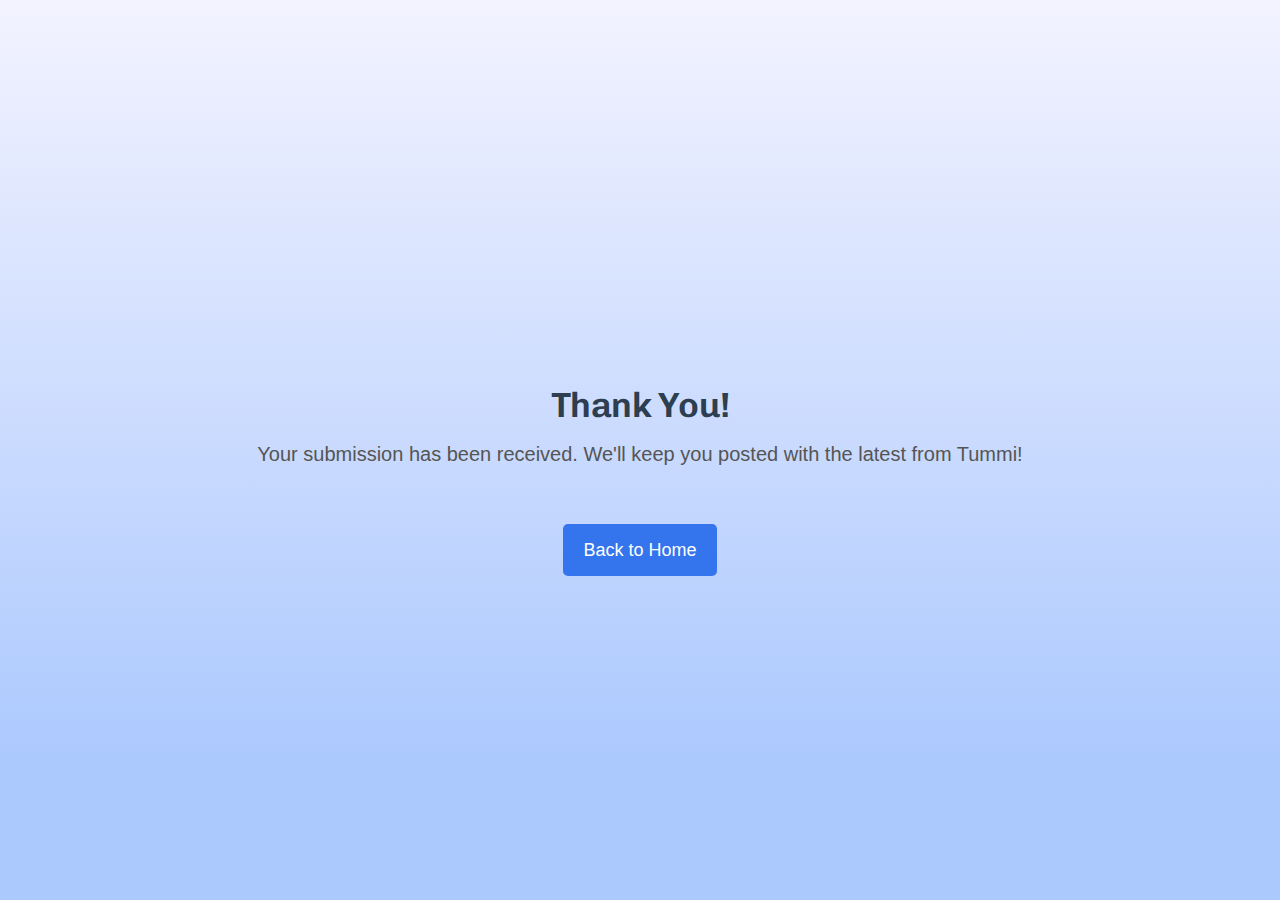
==== commit 157dd9b2: "update thank-you.html" ====
--- a/thank-you.html
+++ b/thank-you.html
@@ -12,21 +12,21 @@
             justify-content: center;
             align-items: center;
             height: 100vh;
-            background-color: #f9fafb;
+            background: linear-gradient(to bottom, #F3F3FF 0%, #ACC9FE 84%);
             font-family: sans-serif;
             text-align: center;
             padding: 20px;
         }
         .thank-you {
-            max-width: 500px;
+            max-width: 80vw;
         }
         .thank-you h1 {
-            font-size: 2.5rem;
+            font-size: 3.5rem;
             margin-bottom: 1rem;
             color: #2c3e50;
         }
         .thank-you p {
-            font-size: 1.2rem;
+            font-size: 2rem;
             color: #555;
         }
         .thank-you a {
@@ -34,7 +34,7 @@
             margin-top: 20px;
             text-decoration: none;
             color: #fff;
-            background-color: #0077ff;
+            background-color: #3475ED;
             padding: 10px 20px;
             border-radius: 5px;
         }
--- a/css/main.css
+++ b/css/main.css
@@ -352,6 +352,10 @@
   color: #000000;
 }
 
+.input[type="email"] {
+  color: white;
+}
+
 hr {
   border: solid #eaeaea;
   border-width: 1px 0 0;
@@ -852,7 +856,7 @@
 input[type="password"]:focus,
 textarea:focus,
 select:focus {
-  color: #000000;
+  color: white;
   box-shadow: 0 0 5px rgba(91, 79, 150, 0.8);
   border: 1px solid #3475ED;
 }
@@ -864,7 +868,7 @@
   font-size: 1.4rem;
   line-height: 2;
   margin-bottom: .8rem;
-  color: #000000;
+  color: white;
   display: block;
 }
 
